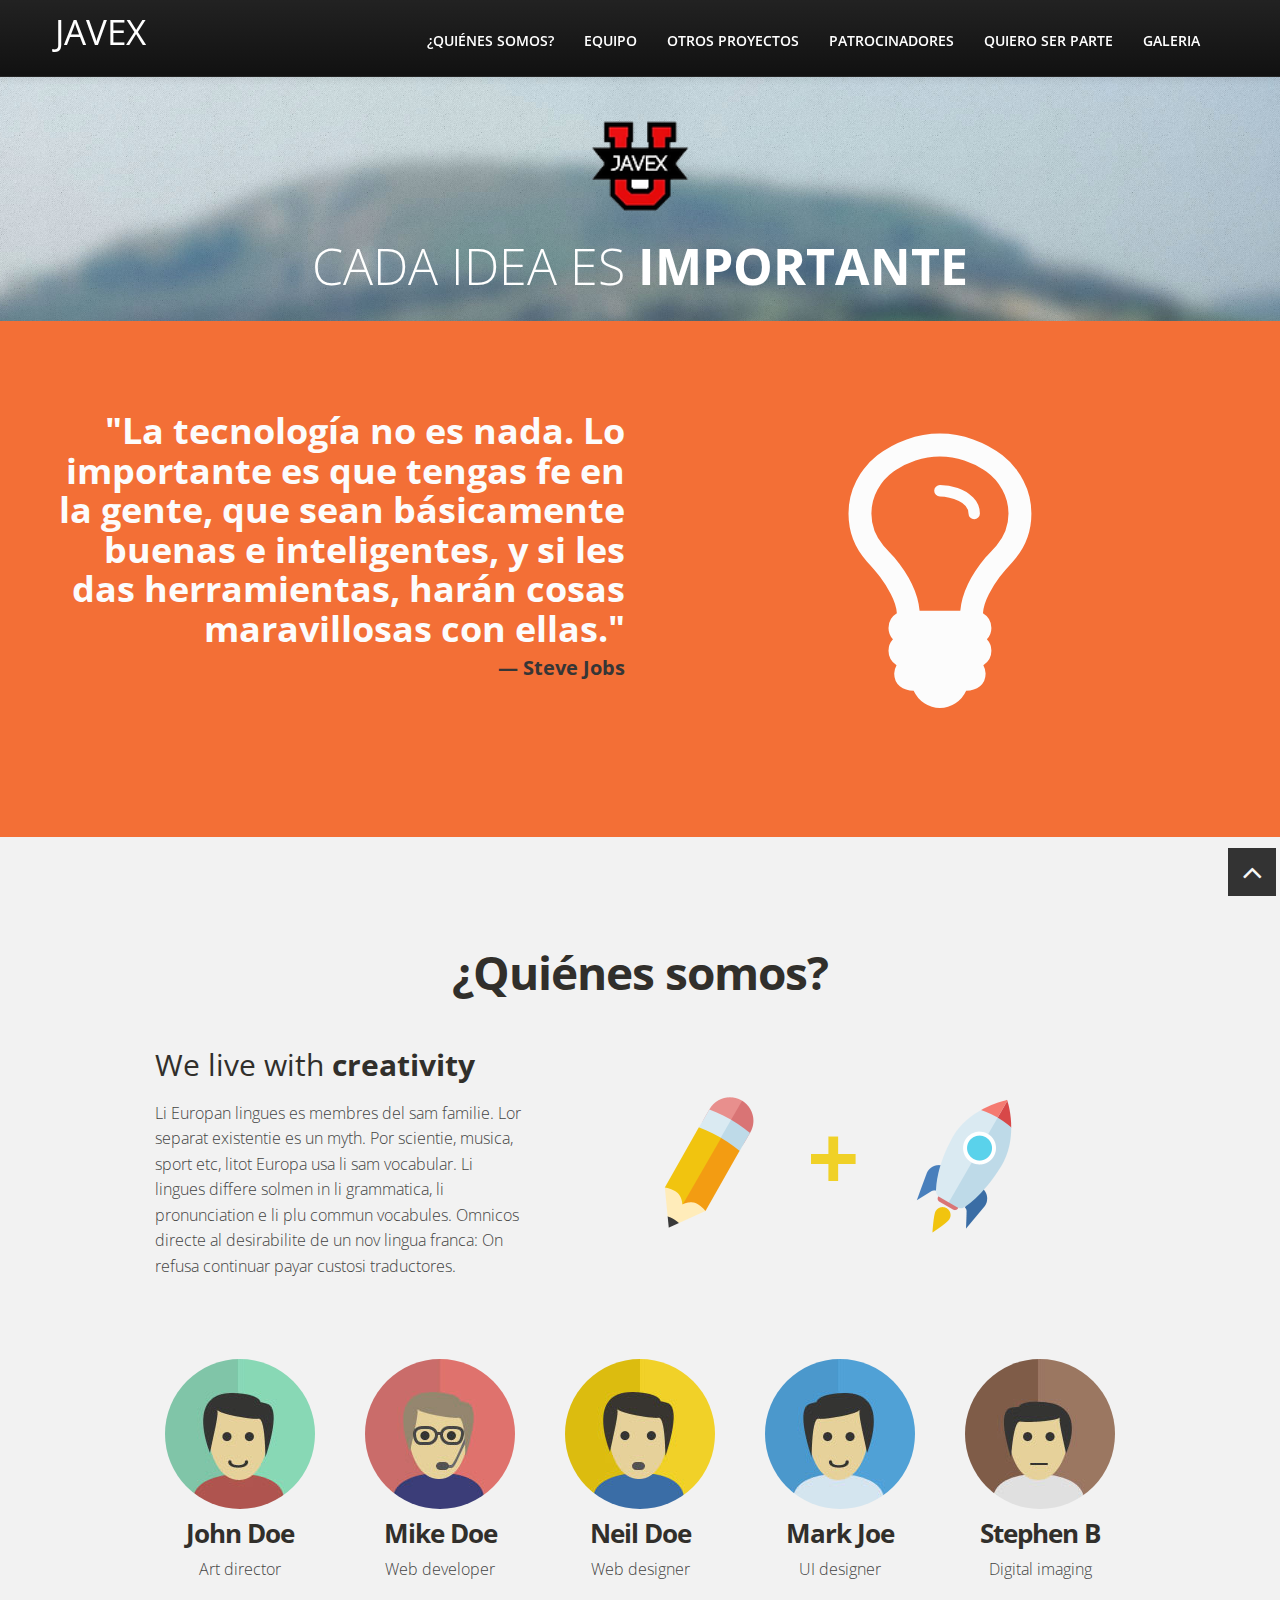
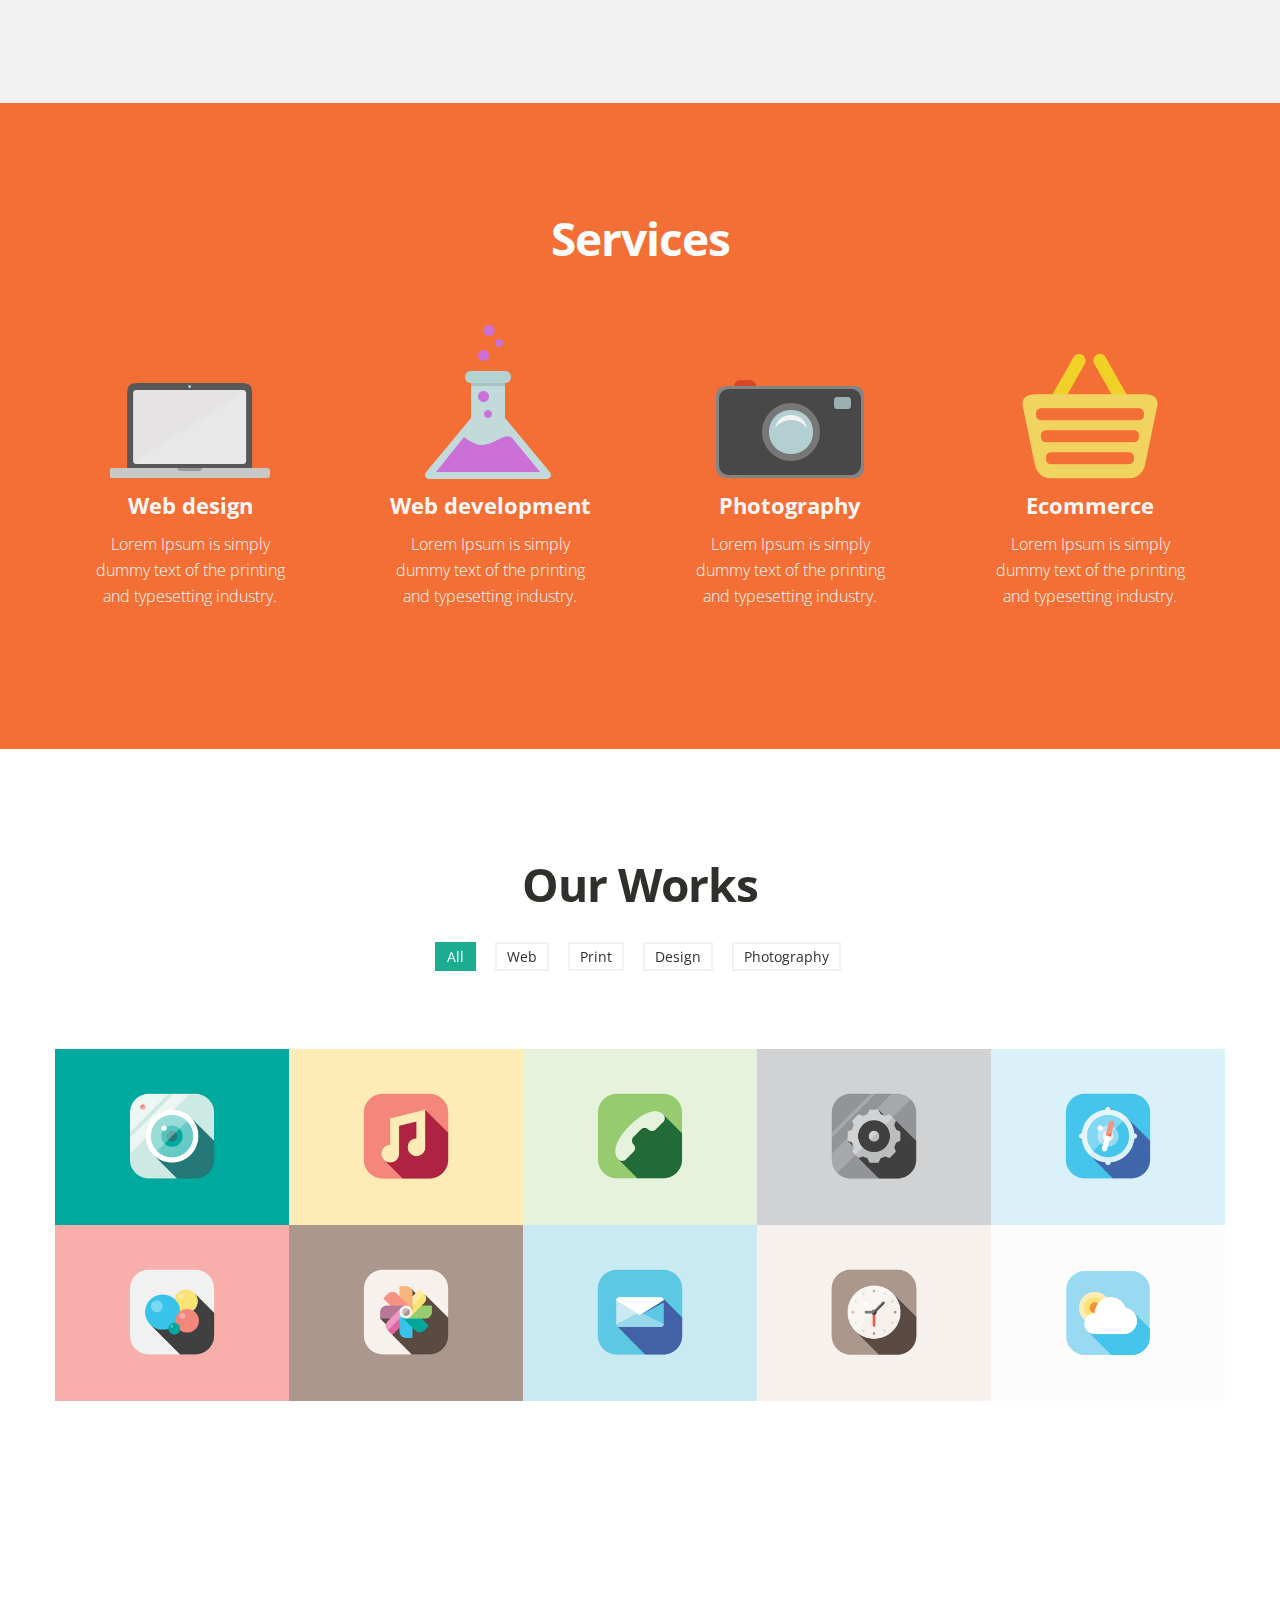
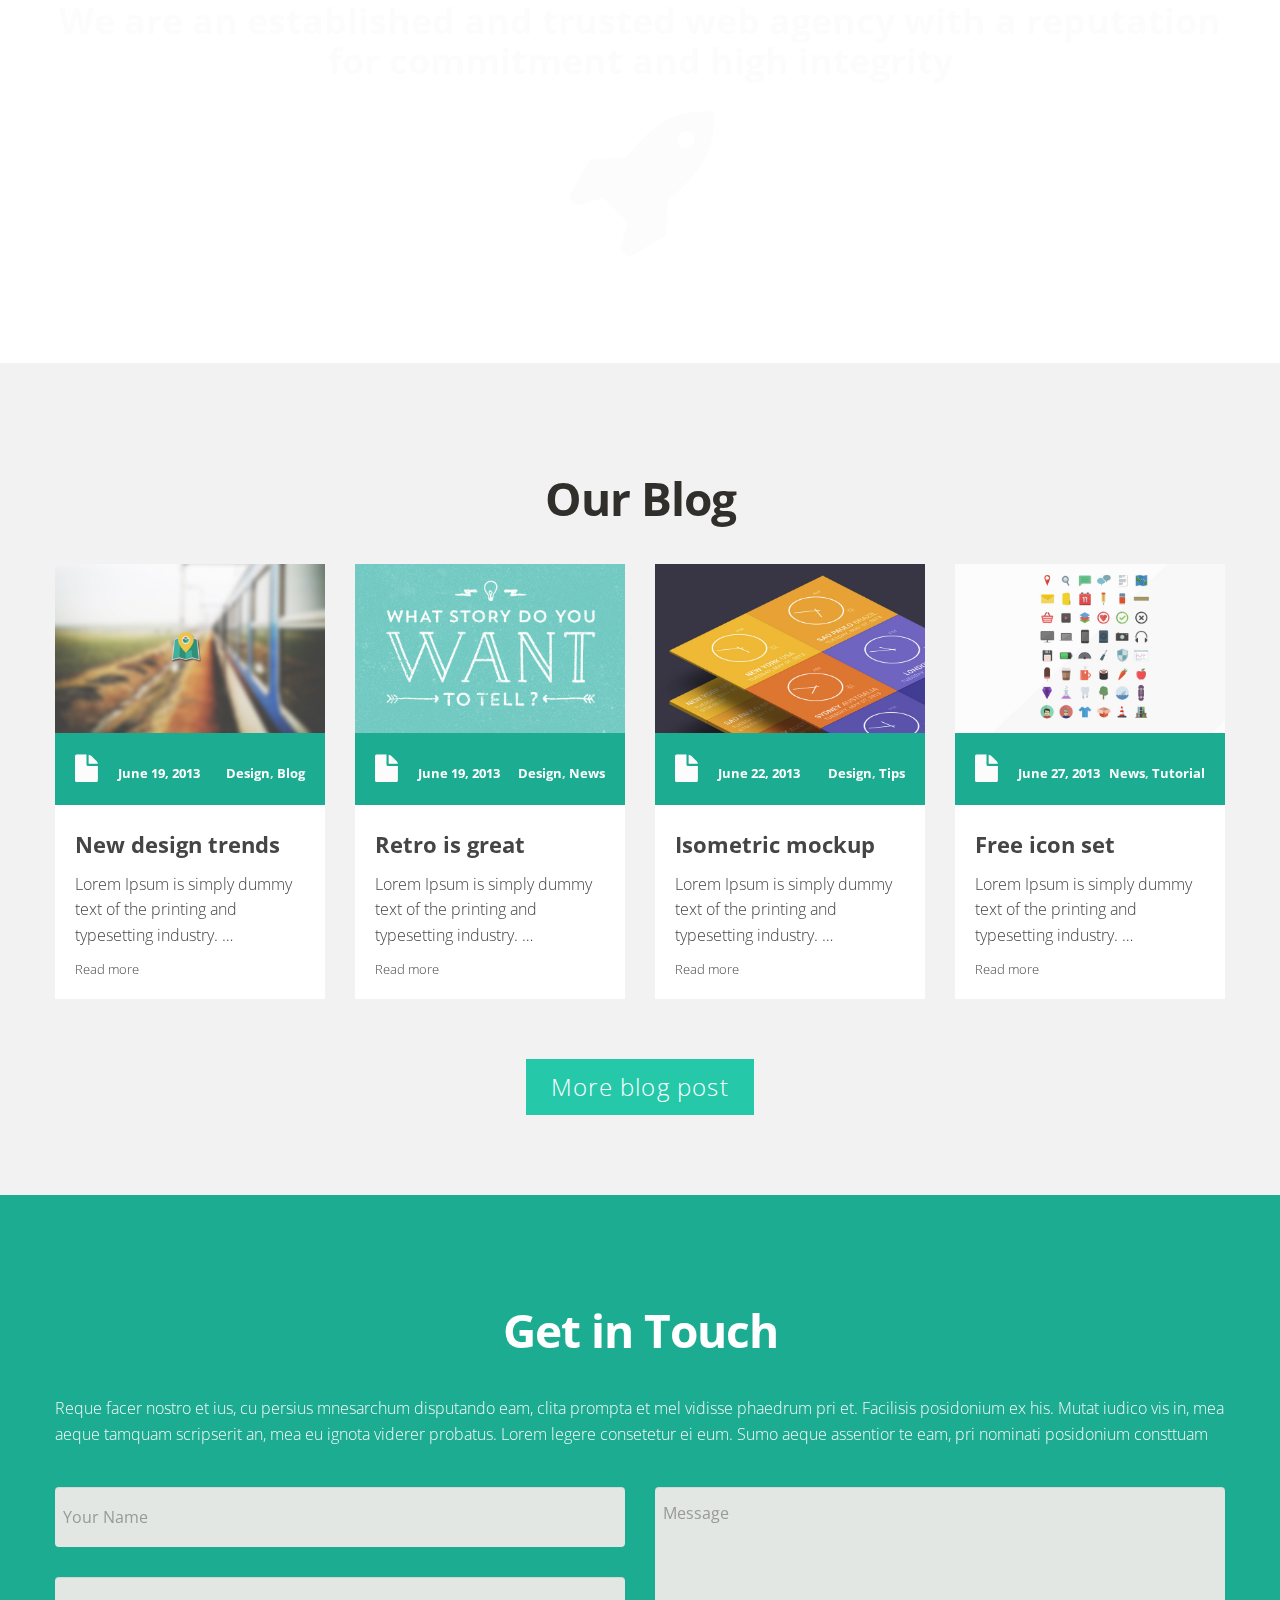
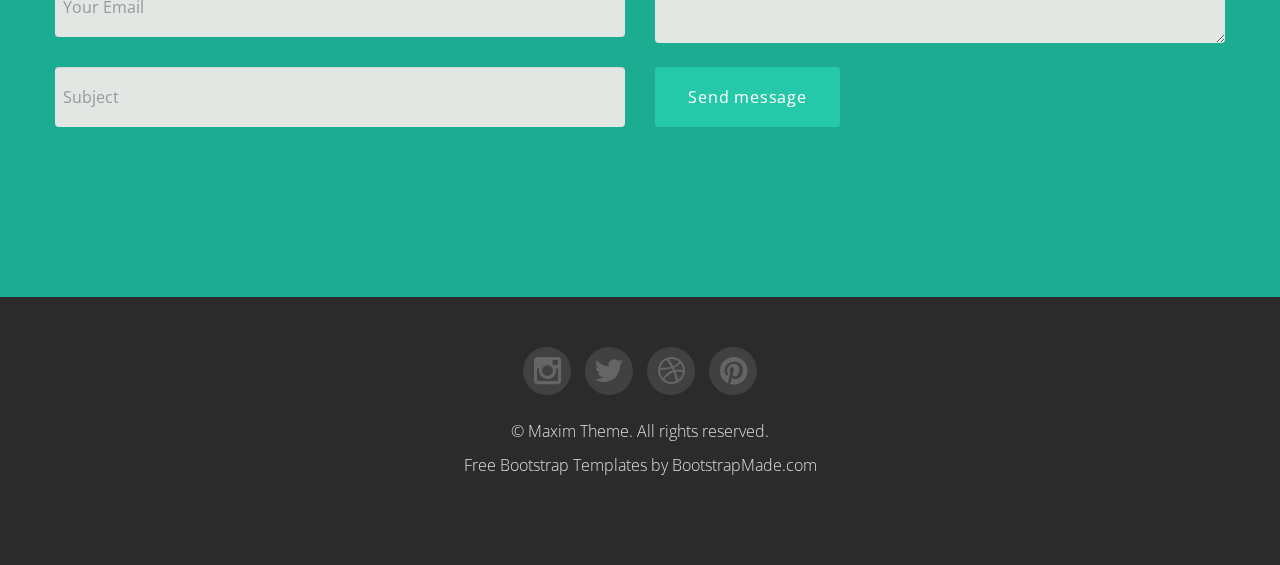
==== WebPage/index.html @ 9713457d "Change name of folder" ====
<!DOCTYPE HTML>
<html lang="en">

<head>
	<meta charset="utf-8">
	<title>Javex: Semillero de robótica</title>
	<meta name="viewport" content="width=device-width, initial-scale=1.0">
	<meta name="description" content="">
	<meta name="author" content="">
	<link href="css/bootstrap-responsive.css" rel="stylesheet">
	<link href="css/style.css" rel="stylesheet">
	<link href="color/default.css" rel="stylesheet">
	<link rel="shortcut icon" href="img/LogoJavex.png">
</head>

<body>
	<!-- navbar -->
	<div class="navbar-wrapper">
		<div class="navbar navbar-inverse navbar-fixed-top">
			<div class="navbar-inner">
				<div class="container">
					<!-- Responsive navbar -->
					<a class="btn btn-navbar" data-toggle="collapse" data-target=".nav-collapse"><span class="icon-bar"></span><span class="icon-bar"></span><span class="icon-bar"></span>
				</a>
					<h1 class="brand"><a href="index.html">Javex</a></h1>
					<!-- navigation -->
					<nav class="pull-right nav-collapse collapse">
						<ul id="menu-main" class="nav">
							<li><a title="team" href="#about">¿Quiénes somos?</a></li>
							<li><a title="services" href="#services">Equipo</a></li>
							<li><a title="works" href="#works">Otros proyectos</a></li>
							<li><a title="blog" href="#blog">Patrocinadores</a></li>
							<li><a title="contact" href="#contact">Quiero ser parte</a></li>
							<li><a href="page.html">Galeria</a></li>
						</ul>
					</nav>
				</div>
			</div>
		</div>
	</div>
	<!-- Header area -->
	<div id="header-wrapper" class="header-slider">
		<header class="clearfix">
			<div class="logo">
				<img src="img/LogoJavex.png" alt="" width="100px" height="150px"/>
			</div>
			<div class="container">
				<div class="row">
					<div class="span12">
						<div id="main-flexslider" class="flexslider">
							<ul class="slides">
								<li>
									<p class="home-slide-content">
										Cada idea es <strong>importante</strong>
									</p>
								</li>
							</ul>
						</div>
						<!-- end slider -->
					</div>
				</div>
			</div>
		</header>
	</div>
	<!-- spacer section -->
	<section class="spacer orange">
		<div class="container">
			<div class="row">
				<div class="span6 alignright flyLeft">
					<blockquote class="large">
						"La tecnología no es nada. Lo importante es que tengas fe en la gente, que sean básicamente buenas e inteligentes, y si les das herramientas, harán cosas maravillosas con ellas."
						<cite>Steve Jobs </cite>
					</blockquote>
				</div>
				<div class="span6 aligncenter flyRight">
					<i class="icon-lightbulb icon-20x"></i>
				</div>
			</div>
		</div>
	</section>
	<!-- end spacer section -->
	<!-- section: team -->
	<section id="about" class="section">
		<div class="container">
			<h4>¿Quiénes somos?</h4>
			<div class="row">
				<div class="span4 offset1">
					<div>
						<h2>We live with <strong>creativity</strong></h2>
						<p>
							Li Europan lingues es membres del sam familie. Lor separat existentie es un myth. Por scientie, musica, sport etc, litot Europa usa li sam vocabular. Li lingues differe solmen in li grammatica, li pronunciation e li plu commun vocabules. Omnicos directe
							al desirabilite de un nov lingua franca: On refusa continuar payar custosi traductores.
						</p>
					</div>
				</div>
				<div class="span6">
					<div class="aligncenter">
						<img src="img/icons/creativity.png" alt="" />
					</div>
				</div>
			</div>
			<div class="row">
				<div class="span2 offset1 flyIn">
					<div class="people">
						<img class="team-thumb img-circle" src="img/team/img-1.jpg" alt="" />
						<h3>John Doe</h3>
						<p>
							Art director
						</p>
					</div>
				</div>
				<div class="span2 flyIn">
					<div class="people">
						<img class="team-thumb img-circle" src="img/team/img-2.jpg" alt="" />
						<h3>Mike Doe</h3>
						<p>
							Web developer
						</p>
					</div>
				</div>
				<div class="span2 flyIn">
					<div class="people">
						<img class="team-thumb img-circle" src="img/team/img-3.jpg" alt="" />
						<h3>Neil Doe</h3>
						<p>
							Web designer
						</p>
					</div>
				</div>
				<div class="span2 flyIn">
					<div class="people">
						<img class="team-thumb img-circle" src="img/team/img-4.jpg" alt="" />
						<h3>Mark Joe</h3>
						<p>
							UI designer
						</p>
					</div>
				</div>
				<div class="span2 flyIn">
					<div class="people">
						<img class="team-thumb img-circle" src="img/team/img-5.jpg" alt="" />
						<h3>Stephen B</h3>
						<p>
							Digital imaging
						</p>
					</div>
				</div>
			</div>
		</div>
		<!-- /.container -->
	</section>
	<!-- end section: team -->
	<!-- section: services -->
	<section id="services" class="section orange">
		<div class="container">
			<h4>Services</h4>
			<!-- Four columns -->
			<div class="row">
				<div class="span3 animated-fast flyIn">
					<div class="service-box">
						<img src="img/icons/laptop.png" alt="" />
						<h2>Web design</h2>
						<p>
							Lorem Ipsum is simply dummy text of the printing and typesetting industry.
						</p>
					</div>
				</div>
				<div class="span3 animated flyIn">
					<div class="service-box">
						<img src="img/icons/lab.png" alt="" />
						<h2>Web development</h2>
						<p>
							Lorem Ipsum is simply dummy text of the printing and typesetting industry.
						</p>
					</div>
				</div>
				<div class="span3 animated-fast flyIn">
					<div class="service-box">
						<img src="img/icons/camera.png" alt="" />
						<h2>Photography</h2>
						<p>
							Lorem Ipsum is simply dummy text of the printing and typesetting industry.
						</p>
					</div>
				</div>
				<div class="span3 animated-slow flyIn">
					<div class="service-box">
						<img src="img/icons/basket.png" alt="" />
						<h2>Ecommerce</h2>
						<p>
							Lorem Ipsum is simply dummy text of the printing and typesetting industry.
						</p>
					</div>
				</div>
			</div>
		</div>
	</section>
	<!-- end section: services -->
	<!-- section: works -->
	<section id="works" class="section">
		<div class="container clearfix">
			<h4>Our Works</h4>
			<!-- portfolio filter -->
			<div class="row">
				<div id="filters" class="span12">
					<ul class="clearfix">
						<li>
							<a href="#" data-filter="*" class="active">
								<h5>All</h5>
							</a>
						</li>
						<li>
							<a href="#" data-filter=".web">
								<h5>Web</h5>
							</a>
						</li>
						<li>
							<a href="#" data-filter=".print">
								<h5>Print</h5>
							</a>
						</li>
						<li>
							<a href="#" data-filter=".design">
								<h5>Design</h5>
							</a>
						</li>
						<li>
							<a href="#" data-filter=".photography">
								<h5>Photography</h5>
							</a>
						</li>
					</ul>
				</div>
				<!-- END PORTFOLIO FILTERING -->
			</div>
			<div class="row">
				<div class="span12">
					<div id="portfolio-wrap">
						<!-- portfolio item -->
						<div class="portfolio-item grid print photography">
							<div class="portfolio">
								<a href="img/works/big.jpg" data-pretty="prettyPhoto[gallery1]" class="portfolio-image">
						<img src="img/works/1.png" alt="" />
						<div class="portfolio-overlay">
							<div class="thumb-info">
								<h5>Portfolio name</h5>
								<i class="icon-plus icon-2x"></i>
							</div>
						</div>
						</a>
							</div>
						</div>
						<!-- end portfolio item -->
						<!-- portfolio item -->
						<div class="portfolio-item grid print design web">
							<div class="portfolio">
								<a href="img/works/big.jpg" data-pretty="prettyPhoto[gallery1]" class="portfolio-image">
						<img src="img/works/2.png" alt="" />
						<div class="portfolio-overlay">
							<div class="thumb-info">
								<h5>Portfolio name</h5>
								<i class="icon-plus icon-2x"></i>
							</div>
						</div>
						</a>
							</div>
						</div>
						<!-- end portfolio item -->
						<!-- portfolio item -->
						<div class="portfolio-item grid print design">
							<div class="portfolio">
								<a href="img/works/big.jpg" data-pretty="prettyPhoto[gallery1]" class="portfolio-image">
						<img src="img/works/3.png" alt="" />
						<div class="portfolio-overlay">
							<div class="thumb-info">
								<h5>Portfolio name</h5>
								<i class="icon-plus icon-2x"></i>
							</div>
						</div>
						</a>
							</div>
						</div>
						<!-- end portfolio item -->
						<!-- portfolio item -->
						<div class="portfolio-item grid photography web">
							<div class="portfolio">
								<a href="img/works/big.jpg" data-pretty="prettyPhoto[gallery1]" class="portfolio-image">
						<img src="img/works/4.png" alt="" />
						<div class="portfolio-overlay">
							<div class="thumb-info">
								<h5>Portfolio name</h5>
								<i class="icon-plus icon-2x"></i>
							</div>
						</div>
						</a>
							</div>
						</div>
						<!-- end portfolio item -->
						<!-- portfolio item -->
						<div class="portfolio-item grid photography web">
							<div class="portfolio">
								<a href="img/works/big.jpg" data-pretty="prettyPhoto[gallery1]" class="portfolio-image">
						<img src="img/works/5.png" alt="" />
						<div class="portfolio-overlay">
							<div class="thumb-info">
								<h5>Portfolio name</h5>
								<i class="icon-plus icon-2x"></i>
							</div>
						</div>
						</a>
							</div>
						</div>
						<!-- end portfolio item -->
						<!-- portfolio item -->
						<div class="portfolio-item grid photography web">
							<div class="portfolio">
								<a href="img/works/big.jpg" data-pretty="prettyPhoto[gallery1]" class="portfolio-image">
						<img src="img/works/6.png" alt="" />
						<div class="portfolio-overlay">
							<div class="thumb-info">
								<h5>Portfolio name</h5>
								<i class="icon-plus icon-2x"></i>
							</div>
						</div>
						</a>
							</div>
						</div>
						<!-- end portfolio item -->
						<!-- portfolio item -->
						<div class="portfolio-item grid photography web">
							<div class="portfolio">
								<a href="img/works/big.jpg" data-pretty="prettyPhoto[gallery1]" class="portfolio-image">
						<img src="img/works/7.png" alt="" />
						<div class="portfolio-overlay">
							<div class="thumb-info">
								<h5>Portfolio name</h5>
								<i class="icon-plus icon-2x"></i>
							</div>
						</div>
						</a>
							</div>
						</div>
						<!-- end portfolio item -->
						<!-- portfolio item -->
						<div class="portfolio-item grid photography">
							<div class="portfolio">
								<a href="img/works/big.jpg" data-pretty="prettyPhoto[gallery1]" class="portfolio-image">
						<img src="img/works/8.png" alt="" />
						<div class="portfolio-overlay">
							<div class="thumb-info">
								<h5>Portfolio name</h5>
								<i class="icon-plus icon-2x"></i>
							</div>
						</div>
						</a>
							</div>
						</div>
						<!-- end portfolio item -->
						<!-- portfolio item -->
						<div class="portfolio-item grid photography web">
							<div class="portfolio">
								<a href="img/works/big.jpg" data-pretty="prettyPhoto[gallery1]" class="portfolio-image">
						<img src="img/works/9.png" alt="" />
						<div class="portfolio-overlay">
							<div class="thumb-info">
								<h5>Portfolio name</h5>
								<i class="icon-plus icon-2x"></i>
							</div>
						</div>
						</a>
							</div>
						</div>
						<!-- end portfolio item -->
						<!-- portfolio item -->
						<div class="portfolio-item grid design web">
							<div class="portfolio">
								<a href="img/works/big.jpg" data-pretty="prettyPhoto[gallery1]" class="portfolio-image">
						<img src="img/works/10.png" alt="" />
						<div class="portfolio-overlay">
							<div class="thumb-info">
								<h5>Portfolio name</h5>
								<i class="icon-plus icon-2x"></i>
							</div>
						</div>
						</a>
							</div>
						</div>
						<!-- end portfolio item -->
					</div>
				</div>
			</div>
		</div>
	</section>
	<!-- spacer section -->
	<section class="spacer bg3">
		<div class="container">
			<div class="row">
				<div class="span12 aligncenter flyLeft">
					<blockquote class="large">
						We are an established and trusted web agency with a reputation for commitment and high integrity
					</blockquote>
				</div>
				<div class="span12 aligncenter flyRight">
					<i class="icon-rocket icon-10x"></i>
				</div>
			</div>
		</div>
	</section>
	<!-- end spacer section -->
	<!-- section: blog -->
	<section id="blog" class="section">
		<div class="container">
			<h4>Our Blog</h4>
			<!-- Three columns -->
			<div class="row">
				<div class="span3">
					<div class="home-post">
						<div class="post-image">
							<img class="max-img" src="img/blog/img1.jpg" alt="" />
						</div>
						<div class="post-meta">
							<i class="icon-file icon-2x"></i>
							<span class="date">June 19, 2013</span>
							<span class="tags"><a href="#">Design</a>, <a href="#">Blog</a></span>
						</div>
						<div class="entry-content">
							<h5><strong><a href="#">New design trends</a></strong></h5>
							<p>
								Lorem Ipsum is simply dummy text of the printing and typesetting industry. &hellip;
							</p>
							<a href="#" class="more">Read more</a>
						</div>
					</div>
				</div>
				<div class="span3">
					<div class="home-post">
						<div class="post-image">
							<img class="max-img" src="img/blog/img2.jpg" alt="" />
						</div>
						<div class="post-meta">
							<i class="icon-file icon-2x"></i>
							<span class="date">June 19, 2013</span>
							<span class="tags"><a href="#">Design</a>, <a href="#">News</a></span>
						</div>
						<div class="entry-content">
							<h5><strong><a href="#">Retro is great</a></strong></h5>
							<p>
								Lorem Ipsum is simply dummy text of the printing and typesetting industry. &hellip;
							</p>
							<a href="#" class="more">Read more</a>
						</div>
					</div>
				</div>
				<div class="span3">
					<div class="home-post">
						<div class="post-image">
							<img class="max-img" src="img/blog/img3.jpg" alt="" />
						</div>
						<div class="post-meta">
							<i class="icon-file icon-2x"></i>
							<span class="date">June 22, 2013</span>
							<span class="tags"><a href="#">Design</a>, <a href="#">Tips</a></span>
						</div>
						<div class="entry-content">
							<h5><strong><a href="#">Isometric mockup</a></strong></h5>
							<p>
								Lorem Ipsum is simply dummy text of the printing and typesetting industry. &hellip;
							</p>
							<a href="#" class="more">Read more</a>
						</div>
					</div>
				</div>
				<div class="span3">
					<div class="home-post">
						<div class="post-image">
							<img class="max-img" src="img/blog/img4.jpg" alt="" />
						</div>
						<div class="post-meta">
							<i class="icon-file icon-2x"></i>
							<span class="date">June 27, 2013</span>
							<span class="tags"><a href="#">News</a>, <a href="#">Tutorial</a></span>
						</div>
						<div class="entry-content">
							<h5><strong><a href="#">Free icon set</a></strong></h5>
							<p>
								Lorem Ipsum is simply dummy text of the printing and typesetting industry. &hellip;
							</p>
							<a href="#" class="more">Read more</a>
						</div>
					</div>
				</div>
			</div>
			<div class="blankdivider30"></div>
			<div class="aligncenter">
				<a href="#" class="btn btn-large btn-theme">More blog post</a>
			</div>
		</div>
	</section>

	<!-- end spacer section -->
	<!-- section: contact -->
	<section id="contact" class="section green">
		<div class="container">
			<h4>Get in Touch</h4>
			<p>
				Reque facer nostro et ius, cu persius mnesarchum disputando eam, clita prompta et mel vidisse phaedrum pri et. Facilisis posidonium ex his. Mutat iudico vis in, mea aeque tamquam scripserit an, mea eu ignota viderer probatus. Lorem legere consetetur ei
				eum. Sumo aeque assentior te eam, pri nominati posidonium consttuam
			</p>
			<div class="blankdivider30">
			</div>
			<div class="row">
				<div class="span12">
					<div class="cform" id="contact-form">
						<div id="sendmessage">Your message has been sent. Thank you!</div>
						<div id="errormessage"></div>
						<form action="" method="post" role="form" class="contactForm">
							<div class="row">
								<div class="span6">
									<div class="field your-name form-group">
										<input type="text" name="name" class="form-control" id="name" placeholder="Your Name" data-rule="minlen:4" data-msg="Please enter at least 4 chars" />
										<div class="validation"></div>
									</div>
									<div class="field your-email form-group">
										<input type="text" class="form-control" name="email" id="email" placeholder="Your Email" data-rule="email" data-msg="Please enter a valid email" />
										<div class="validation"></div>
									</div>
									<div class="field subject form-group">
										<input type="text" class="form-control" name="subject" id="subject" placeholder="Subject" data-rule="minlen:4" data-msg="Please enter at least 8 chars of subject" />
										<div class="validation"></div>
									</div>
								</div>
								<div class="span6">
									<div class="field message form-group">
										<textarea class="form-control" name="message" rows="5" data-rule="required" data-msg="Please write something for us" placeholder="Message"></textarea>
										<div class="validation"></div>
									</div>
									<input type="submit" value="Send message" class="btn btn-theme pull-left">
								</div>
							</div>
						</form>
					</div>
				</div>
				<!-- ./span12 -->
			</div>
		</div>
	</section>
	<footer>
		<div class="container">
			<div class="row">
				<div class="span6 offset3">
					<ul class="social-networks">
						<li><a href="#"><i class="icon-circled icon-bgdark icon-instagram icon-2x"></i></a></li>
						<li><a href="#"><i class="icon-circled icon-bgdark icon-twitter icon-2x"></i></a></li>
						<li><a href="#"><i class="icon-circled icon-bgdark icon-dribbble icon-2x"></i></a></li>
						<li><a href="#"><i class="icon-circled icon-bgdark icon-pinterest icon-2x"></i></a></li>
					</ul>
					<p class="copyright">
						&copy; Maxim Theme. All rights reserved.
						<div class="credits">
							<!--
                All the links in the footer should remain intact.
                You can delete the links only if you purchased the pro version.
                Licensing information: https://bootstrapmade.com/license/
                Purchase the pro version with working PHP/AJAX contact form: https://bootstrapmade.com/buy/?theme=Maxim
              -->
							<a href="https://bootstrapmade.com/">Free Bootstrap Templates</a> by BootstrapMade.com
						</div>
					</p>
				</div>
			</div>
		</div>
		<!-- ./container -->
	</footer>
	<a href="#" class="scrollup"><i class="icon-angle-up icon-square icon-bgdark icon-2x"></i></a>
	<script src="js/jquery.js"></script>
	<script src="js/jquery.scrollTo.js"></script>
	<script src="js/jquery.nav.js"></script>
	<script src="js/jquery.localScroll.js"></script>
	<script src="js/bootstrap.js"></script>
	<script src="js/jquery.prettyPhoto.js"></script>
	<script src="js/isotope.js"></script>
	<script src="js/jquery.flexslider.js"></script>
	<script src="js/inview.js"></script>
	<script src="js/animate.js"></script>
	<script src="js/custom.js"></script>
	<script src="contactform/contactform.js"></script>

</body>

</html>
---- WebPage/css/style.css ----
/*
    Theme Name: Maxim
    Theme URL: https://bootstrapmade.com/maxim-free-onepage-bootstrap-theme/
    Author: BootstrapMade.com
    Author URL: https://bootstrapmade.com
*/

/*
===========================
CONTENTS:

01 General
02 Typography
03 Non-semantic
04 Navbar
05 Page sections
06 Footer
07 Icons
08 Buttons
09 Media queries
===========================
*/
/* Import css */
/* Google font */
@import url('https://fonts.googleapis.com/css?family=Open+Sans:300,400,600,700');
/* bootstrap */
@import url('bootstrap.css');
/* bootstrap responsive */
@import url('bootstrap-responsive.css');
/* prettyPhoto */
@import url('prettyPhoto.css');
/* flexslider */
@import url('flexslider.css');

/* font awesome */
@import url('font-awesome.css');
/* overwrite */
@import url('overwrite.css');
/* animation */
@import url('animate.css');



/* =========================================================
01. General
============================================================ */

div, article, section, header, footer, nav, li {
	position:relative;
}
.group:after {
	display:block;
	height:0;
	clear:both;
	content:".";
	visibility:hidden; /* For clearing */
}
body {
	background:#fff;
	color: #444;
	font-size: 16px;
	font-weight:300;
	font-family:'Open Sans', Arial, sans-serif;
}

body {
    padding-top: 60px; /* 60px to make the container go all the way to the bottom of the topbar */
}

::-moz-selection {
	color:#333;
}
::selection {
	color:#333;
}

/* scroll to top */
.scrollup{
    position:fixed;
	width:32px;
	height:32px;
    bottom:20px;
    right:20px;
}

a.scrollup {
	outline:0;
	text-decoration:none;
}

a.scrollup:hover,a.scrollup:active,a.scrollup:focus {
	opacity:1;
	text-decoration:none;
	-webkit-transition: all 400ms ease-out 0s;
	   -moz-transition: all 400ms ease-out 0s;
		 -o-transition: all 400ms ease-out 0s;
		    transition: all 400ms ease-out 0s;
}
a.scrollup i:hover {
	text-decoration:none;
}

.blankdivider10 {
	height: 10px;
	display: block;
}

.blankdivider20 {
	height: 20px;
	display: block;
}
.blankdivider30 {
	height: 30px;
	display: block;
}

.row {
	margin-bottom:30px;
}

.row .row{
	margin-bottom:30px;
}

.row.nomargin {
	margin-bottom:0;
}


/*---------- forms ----------*/

input[type=text], input[type=submit], textarea {
	width: 100%;
	padding: 0.5em;
	font-size: 1em;
	margin-bottom: 1.5em;
	box-sizing: border-box;
	-moz-box-sizing: border-box;
	-webkit-box-sizing: border-box;
}
input, button, select, textarea {
	font-family:'Open Sans', Arial, sans-serif;
}
/* =========================================================
02. Typography
============================================================ */

p {
	line-height: 1.6em;
	margin: 0 0 10px 0;
}

blockquote {
	font-size:18px;
	border:none;
	padding:0;
}

blockquote.large {
	font-size:36px;
	font-weight:700;
	line-height:1.1em;
}
/* = > Comillas de la citacion
blockquote.large:before {
	font-size:64px;
	font-family: FontAwesome;
	content: "\f10d";
	margin-right:20px;
}
blockquote.large:after {
	font-size:64px;
	font-family: FontAwesome;
	content: "\f10e";
	margin-right:20px;
}
*/
blockquote cite 						{ display:block; font-size:12px;}
blockquote cite:before 					{ content:"\2014 \0020"; }
blockquote cite a,
blockquote cite a:visited,
blockquote cite a:visited 				{ color:#555; }

ul, ol {
	font-size: 1em; /* 16px */
	line-height: 1.5; /* 24px */
	margin: 0 0 1.5em 0;
}
body, input, textarea {
}

a {
  color: #454545;
  text-decoration: none;
}

a:hover, a:active {
	text-decoration: underline;
}
h1, h2, h3, h4, h5, h6 {
	font-weight: 400;
	color: #312f2b;
	line-height:1.1em;
	font-family:'Open Sans', Arial, sans-serif;
}
h1 {
	font-size: 36px;
	margin-bottom:20px;
}
h2 {
	font-size: 30px;
	margin-bottom:20px;
}
h3 {
	font-size: 26px;
	margin-bottom:20px;
}
h4 {
	font-size: 22px;
	margin-bottom:20px;
}
h5 {
	font-size: 18px;
	margin-bottom:15px;
}
h6 {
	font-size: 16px;
	margin-bottom:10px;
}
strong {
	font-weight:700;
	font-family: 'Open Sans', sans-serif;
}
small {
	font-size: 0.75em; /* 12px */
	line-height: 2; /* 24px */
	margin-top: 2em;
	margin-bottom: 0em;
}
em {
	font-style: normal;
	font-family: 'Open Sans';
}
.muted {
	color: #A5A5A2;
}
.impressed {
	text-shadow:
 -1px -1px 0 rgba(0, 0, 0, 0.5), /* shadow */  1px 1px 0 rgba(255, 255, 255, 0.9); /* highlight */
}

h2.pagetitle {
	color:#fff;
	font-size:46px;
}

/* =========================================================
03. Misc
============================================================ */

.hide-text {
	text-indent: 100%;
	white-space: nowrap;
	overflow: hidden;
	font-size: 1em;
}
.alignright {
	text-align: right;
}
.alignleft {
	text-align: left;
}
.aligncenter {
	text-align: center;
}
.medium {
	font-weight: normal;
}

/* =========================================================
04. Navigation
============================================================ */

.navbar-fixed-top .container {
/* Uncomment to make nav expand full width */
 /*	width: auto; */
}
.navbar .brand {
	margin-left:0;
	padding: 0;
	margin-top: 1.05em;
}
.navbar .brand a {
	padding: 0;
	color: #fff;
	font-size: 1.75em;
	margin-left: 0;
	font-weight: 400;
	text-transform:uppercase;
}
.navbar .brand a:hover {
	text-decoration: none;
 transition: color .15s linear;
 -webkit-transition: color .15s linear;
 -moz-transition: color .15s linear;
}
.navbar .brand a:focus {
	outline: none;
}
.navbar-inner {
	min-height: 4.75em;
}
.navbar-inverse .navbar-inner {
	background-repeat: repeat;
	background-color: #0b333f;
}
.navbar-wrapper {
	overflow:hidden;
}
#menu-main {
	margin-top: 1.125em;
}
ul#menu-main > li > a {
	font-weight: 600;
	color: #fff;
	font-size:14px;
	text-transform:uppercase;
}
ul#menu-main > li > a:hover {
	padding: 9px 15px;
	border-radius: 3px;
	-webkit-border-radius: 3px;
	-moz-border-radius: 3px;
}
ul#menu-main > li > a:focus {
	outline:0;
}

.navbar-inverse .brand, .navbar-inverse .nav > li > a {
	text-shadow: none;
}


/* =========================================================
05. Page sections
============================================================ */

/* === section header === */

#header-wrapper {
	width: 100%;
	min-height: 200px;
	margin-top: -100px;
	padding-top:160px;
	text-align:center;
}


#header-wrapper h1 {
	color: #FFFFFF;
	font-size: 4em;
	font-weight: 400;
	margin: 1em 0;
}
#header-wrapper h2 {
	color: #fff;
	font-family: 'Open Sans', sans serif;
	font-size: 2em;
	font-weight: normal;
	margin: 0.5em 0;
	text-shadow: 1px 1px 1px #333333;
}

header .logo {
	text-align:center;
	margin-bottom:30px;
}

/* --- Header slider --- */
#header-wrapper.header-slider {
	background: #444 url(../img/bg/bg-1.jpg) no-repeat center center fixed;
	-webkit-background-size: cover;
	-moz-background-size: cover;
	-o-background-size: cover;
	background-size: cover;
}

#main-flexslider ul.slides li p {
	font-size: 50px;
	text-transform: uppercase;
	position: relative;
	margin-bottom: 0px;
	text-align: center;
	line-height: 1;
	color:#fff;
}
#main-flexslider.flexslider {
		margin:0;
		background:none;
		border:none;
	-webkit-border-radius: 0;
	-moz-border-radius: 0;
	-o-border-radius: 0;
	border-radius: 0;
	box-shadow: none;
	-webkit-box-shadow: none;
	-moz-box-shadow: none;
	-o-box-shadow: none;
}



/* --- Header subscribe form --- */

#header-wrapper input[type=text] {
	background: rgba(227, 231, 228, 1);
	font-family: 'Open Sans', sans serif;
	font-size: 1.3125em;
	border: 0;
	text-align: center;
	vertical-align: middle;
	margin-bottom:0 !important;
}
#header-wrapper input[type=text]:focus {
	background: #43413e;
	color: #eff1ef;
	transition: background 0.25 ease-in;
	-moz-transition: background 0.25 ease-in;
	-webkit-transition: background 0.25 ease-in;
}
#header-wrapper input[type=text] {
	height: 2.9em;
	width:50%;
}
#header-wrapper input[type=submit] {
	color: #fff;
	width: 185px;
	height: 2.9em;
	font-size: 1.3125em; /* 21px */
	padding:0.5em;
	letter-spacing: 0.05em;
	margin: 0;
	border: 0;
	text-transform: none;
	border-radius: 3px;
	-moz-border-radius: 3px;
	-webkit-border-radius: 3px;
}
#header-wrapper input[type=submit]:hover, #header-wrapper input[type=submit]:active {
	background: #43413e !important;
}


section.section {
	padding: 100px 0 80px;
}
section.section h4 {
	text-align: center;
	margin-bottom: 40px;
	font-size: 46px;
	font-weight: 700;
	letter-spacing: -1px;
}
section.inner {
	padding: 50px 0 50px;
}



.section.orange h4 ,.section.green h4{
	color: #fcfcfc;
}
.section.orange p,.section.green p {
	color: #f7f7f7;
}


/* === section spacer === */

section.spacer {
	padding:90px 0 70px;
	color:#fcfcfc;
}

.spacer.green,.section.green {
	background:#1bac91;
}

.spacer.green,.section.green h4 {
	color:#fff;
}

.spacer.yellow,.section.yellow  {
	background:#ffe873;
}
.spacer.orange,.section.orange {
	background:#f36f36;
}
.spacer.red,.section.red {
	background:#b11c14;
}
section.spacer.bg2 {
	background: url(../img/bg/bg-2.jpg) 50% 0 no-repeat fixed;
	width:100%;
	height:auto;
	margin:0;
}

section.spacer.bg3 {
	background: url(../img/bg/bg-3.jpg) 50% 0 no-repeat fixed;
	width:100%;
	height:auto;
	margin:0;
}

section.spacer blockquote.large:before {
	color:#eee;
	opacity:0.6;
}

section.spacer blockquote cite {
	color:#363636;
	font-size: 20px;
}



/* === section works === */

#works h4 {
	margin-bottom:20px;
}

#portfolio {
	padding-bottom: 0;
}
/* === portfolio filter === */

#filters {
	margin-bottom: 0px;
	text-align: center;
	display: block;
	float: none;
	z-index: 2;
	position: relative;
}
#filters ul {
	margin: 0 0 20px;
	list-style: none;
	padding: 0;
}
#filters ul li {
	display: inline-block;
}
#filters ul li a {
	display: block;
	float: left;
	padding: 2px 5px;
	color: inherit;
	margin-right: 5px;
	margin-bottom: 5px;
	font-weight: 600;
}
#filters ul li a:hover,#filters ul li a:focus {
	text-decoration:none;
	outline:0;
}
#filters ul li a h5 {
	font-size: 14px;
	padding: 5px 10px 5px;
	border: 2px solid #f2f2f2;
}

#filters ul li a:hover h5, #filters ul li a.active h5 {
	color:#fcfcfc;
}




/* === portfolio wrap - grid === */
#portfolio-wrap {
	position: relative;
	padding: 0;
	width: 100.1%;
	margin: 0 auto;
	display: block;
}
#portfolio-wrap .grid {
	margin: 0;
	overflow: hidden;
	line-height: 0;
	width: 20%;
	border:0;
	padding: 0;
}
.portfolio-item.current {
	z-index: 101;
}
.portfolio-item {
	padding: 0;
	position: relative;
	overflow: hidden;
}
.portfolio-item .portfolio-image {
	overflow: hidden;
	display: block;
	position: relative;
}
.portfolio-item .portfolio-image img {
	width: 100%;
	height: auto;
}
.portfolio .portfolio-overlay {
	width: 100%;
	height: 100%;
	top: 0;
	left: 0;
	position: absolute;
	display: block;
	z-index: 4;
	opacity: 0;
	-moz-opacity: 0;
	filter: alpha(opacity=0);
	-webkit-transition: all 0.3s ease-in-out;
	-moz-transition: all 0.3s ease-in-out;
	-o-transition: all 0.3s ease-in-out;
	-ms-transition: all 0.3s ease-in-out;
	transition: all 0.3s ease-in-out;
}
.portfolio > a, .portfolio > a:hover {
	color: #ffffff;
}
.portfolio-item .portfolio > a:hover > .portfolio-overlay {
	opacity: 1;
	-moz-opacity: 1;
	filter: alpha(opacity=100);
}
.portfolio > a img {
	-webkit-transition: all 0.3s ease-in-out;
	-moz-transition: all 0.3s ease-in-out;
	-o-transition: all 0.3s ease-in-out;
	-ms-transition: all 0.3s ease-in-out;
	transition: all 0.3s ease-in-out;
}
.portfolio > a:hover img {
	-webkit-transition: all 0.3s ease-in-out;
	-moz-transition: all 0.3s ease-in-out;
	-o-transition: all 0.3s ease-in-out;
	-ms-transition: all 0.3s ease-in-out;
	transition: all 0.3s ease-in-out;
}
.portfolio .thumb-info {
	position: absolute;
	width: 100%;
	height: 100%;
	opacity: 0;
	-moz-opacity: 0;
	filter: alpha(opacity=0);
	-webkit-transition: all 0.3s ease-in-out;
	-moz-transition: all 0.3s ease-in-out;
	-o-transition: all 0.3s ease-in-out;
	-ms-transition: all 0.3s ease-in-out;
	transition: all 0.3s ease-in-out;
}
.portfolio a:hover .portfolio-overlay .thumb-info {
	opacity: 1;
	-moz-opacity: 1;
	filter: alpha(opacity=100);
}
.portfolio-overlay .thumb-info i {
	top: 50%;
}
.portfolio-overlay .thumb-info h5 {
	top: 20%;
	font-size: 18px;
}
.portfolio-overlay .thumb-info p {
	top: 50%;
	font-size: 13px;
}
.portfolio-overlay .thumb-info h5 {
	color: #ffffff;
	width: 100%;
	position: absolute;
	text-align: center;
}
.portfolio-overlay .thumb-info p {
	color: #ffffff;
	width: 100%;
	position: absolute;
	text-align: center;
	font-weight: bold;
}
.portfolio-overlay .thumb-info i {
	color: #ffffff;
	width: 100%;
	position: absolute;
	text-align: center;
	display: block;
}
/* === Isotope CSS3 transitions === */

.isotope, .isotope .isotope-item {
	-webkit-transition-duration: 0.8s;
	-moz-transition-duration: 0.8s;
	-ms-transition-duration: 0.8s;
	-o-transition-duration: 0.8s;
	transition-duration: 0.8s;
}
.isotope {
	-webkit-transition-property: height, width;
	-moz-transition-property: height, width;
	-ms-transition-property: height, width;
	-o-transition-property: height, width;
	transition-property: height, width;
}
.isotope .isotope-item {
	-webkit-transition-property: -webkit-transform, opacity;
	-moz-transition-property: -moz-transform, opacity;
	-ms-transition-property: -ms-transform, opacity;
	-o-transition-property: -o-transform, opacity;
	transition-property: transform, opacity;
}
/**** disabling Isotope CSS3 transitions ****/

.isotope.no-transition, .isotope.no-transition .isotope-item, .isotope .isotope-item.no-transition {
	-webkit-transition-duration: 0s;
	-moz-transition-duration: 0s;
	-ms-transition-duration: 0s;
	-o-transition-duration: 0s;
	transition-duration: 0s;
}


/* === section services === */

section#services h2 {
	font-size: 22px;
	margin-bottom: 15px;
	margin-top: 10px;
	text-align:center;
}
section#services p {
	margin:10px;
}


section#services .service-box {
	text-align: center;
	padding: 20px;
	-webkit-transition: all 0.3s ease-in-out;
	-moz-transition: all 0.3s ease-in-out;
	-o-transition: all 0.3s ease-in-out;
	-ms-transition: all 0.3s ease-in-out;
	transition: all 0.3s ease-in-out;
}
section#services .span3:hover {
	background:#e3e3e3;
}

section#services .service-box h2 {
	color: #f7f7f7;
	font-weight: 700;
}

section#services.section.orange .service-box:hover {
	background:#f36518;
}


/* === section blog === */

section#blog {
	background: #f2f2f2;
}

.home-post {
	background:#fff;

}

.home-post:hover {
	box-shadow: 0 0 16px rgba(0, 0, 0, 0.3);
	-moz-box-shadow: 0 0 16px rgba(0, 0, 0, 0.3);
	-webkit-box-shadow: 0 0 16px rgba(0, 0, 0, 0.3);
	-webkit-transition: all 0.4s ease-in-out;
	-moz-transition: all 0.4s ease-in-out;
	-o-transition: all 0.4s ease-in-out;
	-ms-transition: all 0.4s ease-in-out;
	transition: all 0.4s ease-in-out;
}


.home-post .entry-content {
	padding:20px;
}
.home-post .entry-content h5 a {
	font-size:22px;
}
.home-post .entry-content h5 a:hover {
	color:#312f2b;
	text-decoration:none;
}
.home-post .entry-content a.more {
	font-size:13px;
}
.home-post .post-meta {
	padding:20px;
	overflow:hidden;
	color:#fcfcfc;
}
.home-post .post-meta i {
	float:left;
	margin-right:20px;
}
.home-post .post-meta span {
	margin-top:10px;
}
.home-post .post-meta span.date {
	font-weight:700;
	font-size:13px;
	float:left;
}
.home-post .post-meta span.tags {
	font-weight:700;
	font-size:13px;
	float:right;
	color:#ddd;
}
.home-post .post-meta span.tags a {
	color:#fcfcfc;
}



/* === section about === */

section#about {
	background:#f2f2f2;
}

.people {
	text-align:center;
}

.people h3 {
	margin-bottom:10px;
	font-weight:700;
	letter-spacing:-1px;
}

.team-thumb {
	margin-top: 26px;
	text-align:center;
}

/* (spacer) latest tweet */
#tweet{
	text-align:center;
	margin:20px 0 0;
	font-size:20px;
	color:#fff;
}

#tweet ul{
	float:left;
	width:100%;
	text-align:center;
	list-style:none;
	margin:0;
	padding:0;
}

#tweet ul li{
	display: inline-block;
	list-style:none;
	margin:0 0 20px;
	padding:0 0 0 34px;
	font-size:20px;
	line-height:1.5em;
}

#tweet ul li:before {
	font-family: 'FontAwesome';
	speak: none;
	font-style: normal;
	font-weight: normal;
	font-variant: normal;
	text-transform: none;
	line-height: 1;
	-webkit-font-smoothing: antialiased;
	content: "\f099";
	margin-right:20px;
}

/* === Contact section === */


/* Contact Form */

.validation {
    color: red;
    display:none;
    margin: 0 0 20px;
    font-weight:400;
    font-size:13px;
}

#sendmessage {
    color: green;
    border:1px solid green;
    display:none;
    text-align:center;
    padding:15px;
    font-weight:600;
    margin-bottom:15px;
    background: #fff;
}

#errormessage {
    color: red;
    display:none;
    border:1px solid red;
    text-align:center;
    padding:15px;
    font-weight:600;
    margin-bottom:15px;
    background: #fff;
}

#sendmessage.show, #errormessage.show, .show {
	display:block;
}

#contact-form {
	position: relative;
	z-index: 999;
}

#contact-form input[type=text], .contactForm textarea {
	background: rgba(227, 231, 228, 1);
	font-family: 'Open Sans', sans serif;
	border: 0;
	font-size:16px;
	text-align: left;
	vertical-align: middle;
}

.contactForm textarea {
	height: 156px;
}

#contact-form input[type=text]:focus, .contactForm textarea:focus {
	background: #fff;
	color: #555;
	box-shadow: none;
	-moz-box-shadow: none;
	-webkit-box-shadow: none;
	transition: background 0.25 ease-in;
	-moz-transition: background 0.25 ease-in;
	-webkit-transition: background 0.25 ease-in;
}
#contact-form input[type=text] {
	height: 60px;
	margin-bottom:30px;
}
#contact-form input[type=submit] {
	color: #fff;
	width: 185px;
	height: 60px;
	text-shadow: none;
	font-size: 16px;
	padding:0.5em;
	letter-spacing: 0.05em;
	margin: 0 0 20px 0;
	display: block;
	border: 0;
	text-transform: none;
	border-radius: 3px;
	-moz-border-radius: 3px;
	-webkit-border-radius: 3px;
	box-shadow: none;
	-moz-box-shadow: none;
	-webkit-box-shadow: none;
}
#contact-form input[type=submit]:hover, #contact-form input[type=submit]:active {
	background: #43413e !important;
}
#contact-form textarea {
	padding-top: 1em;
}
div.cform-response-output {
	max-width: 60%;
	text-align: center;
	margin-left: 40% !important;
	margin-top: 0.5em !important;
	padding: 0.5em !important;
	border-radius: 4px;
	-moz-border-radius: 4px;
	-webkit-border-radius: 4px;
}
.cform-not-valid-tip {
	color: #888;
	border: 1px dotted #ad3729 !important;
	width: 100% !important;
	left: 0 !important;
	padding: 0.5em !important;
	font-family: 'Open Sans', sans-serif;
	box-sizing: border-box;
	-moz-box-sizing: border-box;
	-webkit-box-sizing: border-box;
	border-radius: 4px;
	-moz-border-radius: 4px;
	-webkit-border-radius: 4px;
}



/* =========================================================
06. Footer
============================================================ */

footer {
	background: #2b2b2b;
	text-align: center;
	color: #ddd;
	padding:50px 0 50px;
}

footer a {
    color: #ddd;
}

footer a:hover {
    color: #fff;
}

footer ul.social-networks {
	list-style:none;
}

footer ul.social-networks li {
	display:inline;
}

footer ul.social-networks li i {
	display:inline-block;
}

footer ul.social-networks li a {
	color: #5e5e5e;
	margin: 0 5px;
}

footer ul.social-networks li a:hover {
	text-decoration:none;
	-webkit-transition: all 0.4s ease-in-out;
	-moz-transition: all 0.4s ease-in-out;
	-o-transition: all 0.4s ease-in-out;
	-ms-transition: all 0.4s ease-in-out;
	transition: all 0.4s ease-in-out;
}

footer ul.social-networks li i.icon-bgdark {
	background:#414141;
	color: #656565;
}


footer ul.social-networks li a i.icon-instagram:hover {
	background: #ba7b3d;
	color: #fff;
}

footer ul.social-networks li a i.icon-twitter:hover {
	background: #5ad2eb;
	color: #fff;
}
footer ul.social-networks li a i.icon-dribbble:hover {
	background: #f57b71;
	color: #fff;
}
footer ul.social-networks li a i.icon-pinterest:hover {
	background: #d84848;
	color: #fff;
}




/* =========================================================
07. Icons
============================================================ */

/* bg */
i.icon-bglight {
	color: #444;
	background: #f7f7f7;
}
i.icon-bglight.active {
	color: #fff;
}

i.icon-bglight.active:hover{
	color: #444;
	background: #f7f7f7;
}

i.icon-bgdark {
	color: #f7f7f7;
	background: #333;
}
i.icon-bgdark:hover {
	color: #fff;
}
i.icon-bgdark.active:hover {
	color: #f7f7f7;
	background: #333;
}

/* square */
i.icon-square {
	display: inline-block;
	text-align: center;
	width: 24px !important;
	height: 24px !important;
	line-height: 24px !important;
}
i.icon-square.icon-2x{
	width: 48px !important;
	height: 48px !important;
	line-height: 48px !important;
}
i.icon-square.icon-3x{
	width: 72px !important;
	height: 72px !important;
	line-height: 72px !important;
}
i.icon-square.icon-4x{
	width: 96px !important;
	height: 96px !important;
	line-height: 96px !important;
}
i.icon-square.icon-5x{
	width: 120px !important;
	height: 120px !important;
	line-height: 120px !important;
}

/* rounded */
i.icon-rounded {
	display: inline-block;
	border-radius: 6px !important;
	-moz-border-radius: 6px !important;
	-webkit-border-radius: 6px !important;
	-o-border-radius: 6px !important;
	-ms-border-radius: 6px !important;
	text-align: center;
	width: 24px !important;
	height: 24px !important;
	line-height: 24px !important;
}

.icon-rounded.icon-2x{
	width: 48px !important;
	height: 48px !important;
	line-height: 48px !important;
}
.icon-rounded.icon-3x{
	width: 72px !important;
	height: 72px !important;
	line-height: 72px !important;
	border-radius: 8px !important;
	-moz-border-radius: 8px !important;
	-webkit-border-radius: 8px !important;
	-o-border-radius: 8px !important;
	-ms-border-radius: 8px !important;
}
.icon-rounded.icon-4x{
	width: 96px !important;
	height: 96px !important;
	line-height: 96px !important;
	border-radius: 10px !important;
	-moz-border-radius: 10px !important;
	-webkit-border-radius: 10px !important;
	-o-border-radius: 10px !important;
	-ms-border-radius: 10px !important;
}
.icon-rounded.icon-5x{
	width: 120px !important;
	height: 120px !important;
	line-height: 120px !important;
	border-radius: 12px !important;
	-moz-border-radius: 12px !important;
	-webkit-border-radius: 12px !important;
	-o-border-radius: 12px !important;
	-ms-border-radius: 12px !important;
}


/* circled */
i.icon-circled {
	display: inline-block;
	border-radius: 1000px !important;
	-moz-border-radius: 1000px !important;
	-webkit-border-radius: 1000px !important;
	-o-border-radius: 1000px !important;
	-ms-border-radius: 1000px !important;
	text-align: center;
	width: 24px !important;
	height: 24px !important;
	line-height: 24px !important;
}

.icon-circled.icon-2x{
	width: 48px !important;
	height: 48px !important;
	line-height: 48px !important;
}
.icon-circled.icon-3x{
	width: 72px !important;
	height: 72px !important;
	line-height: 72px !important;
}
.icon-circled.icon-4x{
	width: 96px !important;
	height: 96px !important;
	line-height: 96px !important;
}
.icon-circled.icon-5x{
	width: 120px !important;
	height: 120px !important;
	line-height: 120px !important;
}

i.icon-white {
	color:#fff;
}


/* more icon sizes for font-awesome icons */

.icon-6x {
  font-size: 6em;
}
.icon-6x.icon-border {
  border-width: 6px;
  -webkit-border-radius: 8px;
  -moz-border-radius: 8px;
  border-radius: 8px;
}

.icon-7x {
  font-size: 7em;
}
.icon-6x.icon-border {
  border-width: 6px;
  -webkit-border-radius: 8px;
  -moz-border-radius: 8px;
  border-radius: 8px;
}

.icon-8x {
  font-size: 8em;
}
.icon-6x.icon-border {
  border-width: 6px;
  -webkit-border-radius: 8px;
  -moz-border-radius: 8px;
  border-radius: 8px;
}

.icon-9x {
  font-size: 9em;
}
.icon-6x.icon-border {
  border-width: 6px;
  -webkit-border-radius: 8px;
  -moz-border-radius: 8px;
  border-radius: 8px;
}
.icon-10x {
  font-size: 10em;
}
.icon-20x {
  font-size: 20em;
}
.icon-6x.icon-border {
  border-width: 6px;
  -webkit-border-radius: 8px;
  -moz-border-radius: 8px;
  border-radius: 8px;
}



/* =========================================================
08. Buttons
============================================================ */

.btn {
	color: #fff;
	text-shadow: none;
	font-size: 16px;
	padding: 11px 19px;
	letter-spacing: 0.05em;
	border: 0;
	text-transform: none;
	border-radius: 3px;
	-moz-border-radius: 3px;
	-webkit-border-radius: 3px;
	box-shadow: none;
	-moz-box-shadow: none;
	-webkit-box-shadow: none;
  background-color: #545454;
  border-color: none;
  *background-color: #545454;
  background-image: none;
  /* Darken IE7 buttons by default so they stand out more given they won't have borders */
  filter: none;
  border: none;
  *border: 0;
  border-bottom-color: none;
}
.btn:link, .btn:visited {
	color: #fff;
}
.btn:hover {
	background: #333 !important;
}
.btn:hover,
.btn:focus,
.btn:active,
.btn.active,
.btn.disabled,
.btn[disabled] {
  color: #fff;
  background-color: #333;
  *background-color: #333;
}


.btn.btn-theme:hover {
	background: #333 !important;
}

/* size */
.btn-large {
  padding: 18px 25px;
  font-size: 24px;
  -webkit-border-radius: 0;
  -moz-border-radius: 0;
  border-radius: 0;
}

.btn-large [class^="icon-"],
.btn-large [class*=" icon-"] {
  margin-top: 4px;
}

.btn-small {
  padding: 6px 13px;
  font-size: 11.9px;
  -webkit-border-radius: 0;
  -moz-border-radius: 0;
  border-radius: 0;
}

.btn-small [class^="icon-"],
.btn-small [class*=" icon-"] {
  margin-top: 0;
}

.btn-mini [class^="icon-"],
.btn-mini [class*=" icon-"] {
  margin-top: -1px;
}

.btn-mini {
  padding: 0 6px;
  font-size: 10.5px;
  -webkit-border-radius: 0;
  -moz-border-radius: 0;
  border-radius: 0;
}

/* end size */

.btn-primary {
  color: #ffffff;
  text-shadow: none;
  background-color: #09828c;
  *background-color: #09828c;
  background-image: none;
  border-color: none;
  filter:none;
}

.btn-primary:hover,
.btn-primary:focus,
.btn-primary:active,
.btn-primary.active,
.btn-primary.disabled,
.btn-primary[disabled] {
  color: #ffffff;
  background: #065158;
  *background-color: #065158;
}

.btn-primary:active,
.btn-primary.active {
  background-color: #065158 \9;
}

.btn-warning {
  color: #ffffff;
  text-shadow: none;
  background-color: #ffe873;
  *background-color: #ffe873;
  background-image: none;
  border-color: none;
  filter:none;
}

.btn-warning:hover,
.btn-warning:focus,
.btn-warning:active,
.btn-warning.active,
.btn-warning.disabled,
.btn-warning[disabled] {
  color: #ffffff;
  background: #b88f22;
  *background: #b88f22;
}

.btn-warning:active,
.btn-warning.active {
  background: #b88f22 \9;
}


.btn-danger {
  color: #ffffff;
  text-shadow: none;
  background-color: #f36f36;
  *background-color: #f36f36;
  background-image: none;
  border-color: none;
  filter:none;
}

.btn-danger:hover,
.btn-danger:focus,
.btn-danger:active,
.btn-danger.active,
.btn-danger.disabled,
.btn-danger[disabled] {
  color: #ffffff;
  background: #db5f58;
  *background: #db5f58;
}

.btn-danger:active,
.btn-danger.active {
  background: #db5f58 \9;
}

.btn-success {
  color: #ffffff;
  text-shadow: none;
  background-color: #1bac91;
  *background-color: #1bac91;
  background-image: none;
  border-color: none;
  filter:none;
}

.btn-success:hover,
.btn-success:focus,
.btn-success:active,
.btn-success.active,
.btn-success.disabled,
.btn-success[disabled] {
  color: #ffffff;
  background: #55ba93;
  *background: #55ba93;
}

.btn-success:active,
.btn-success.active {
  background: #55ba93 \9;
}

.btn-info {
  color: #ffffff;
  text-shadow: none;
  background-color: #4dbdc6;
  *background-color: #4dbdc6;
  background-image: none;
  border-color: none;
  filter:none;
}

.btn-info:hover,
.btn-info:focus,
.btn-info:active,
.btn-info.active,
.btn-info.disabled,
.btn-info[disabled] {
  color: #ffffff;
  background: #6a9ad0;
  *background: #6a9ad0;
}

.btn-info:active,
.btn-info.active {
  background: #6a9ad0 \9;
}

.btn-inverse {
  color: #ffffff;
  text-shadow: none;
  background-color: #3c3c3c;
  *background-color: #3c3c3c;
  background-image: none;
  border-color: none;
  filter:none;
}

.btn-inverse:hover,
.btn-inverse:focus,
.btn-inverse:active,
.btn-inverse.active,
.btn-inverse.disabled,
.btn-inverse[disabled] {
  color: #ffffff;
  background: #2b2a2a;
  *background: #2b2a2a;
}

.btn-inverse:active,
.btn-inverse.active {
  background: #2b2a2a \9;
}


/* button flat */
.btn-flat {
  -webkit-border-radius: 0;
  -moz-border-radius: 0;
  border-radius: 0;
}

/* button rounded */
.btn-rounded {
  -webkit-border-radius: 20px;
  -moz-border-radius: 20px;
  border-radius: 20px;
}
.btn-large.btn-rounded {
  -webkit-border-radius: 28px;
  -moz-border-radius: 28px;
  border-radius: 28px;
}


.navbar-inverse .btn-navbar {
	width: auto;
	height: auto;
}

/* =========================================================
09. Media queries
============================================================ */


 @media (min-width: 768px) and (max-width: 979px) {
	body {
		padding-left:0 ;
		padding-right:0;
		padding:0;
	}

	.navbar-inner {
	 padding-right: 20px;
	 padding-left: 20px;
	}

	.navbar-inner h1.brand {
		margin-left:20px;
	}

	.navbar-inner .btn-navbar {
		margin:20px 20px 0;
	}

	.container {
	 padding-right: 20px;
	 padding-left: 20px;
	}
	.navbar-inverse .navbar-inner {
		padding:0 0 30px;
	}

	.nav-collapse {
		text-align:center;
		width:100%;
	}

}

@media (max-width: 767px) {
	body {
		padding-left:0 ;
		padding-right:0;
		padding:0;
	}
	.navbar-inner {
	 padding-right: 20px;
	 padding-left: 20px;
	}

	.navbar-inner h1.brand {
		margin-left:20px;
	}

	.navbar-inner .btn-navbar {
		margin:20px 20px 0;
	}

	.container {
	 padding-right: 20px;
	 padding-left: 20px;
	}
	.navbar-inverse .navbar-inner {
		padding:0 20px 30px;
	}

	.nav-collapse {
		text-align:center;
		width:100%;
	}
	#portfolio-wrap .grid {
		width: 25%;
	}
}

    /* Smaller screens ----------- */
@media (max-width : 480px) {
	#header-wrapper {
		padding-top:80px;
	}

	#team .team-thumb {
		 margin-right: auto;
		 margin-left: auto;
		 width: 150px;
		 display: block;
		 text-align:center;
	}

	#portfolio-wrap .grid {
		width: 50%;
	}

}

    /* Smartphones (portrait and landscape) ----------- */
@media only screen  and (min-device-width : 320px)  and (max-device-width : 480px) {

 section.section {
 padding: 1em 0;
}

 #works .container {
 top: 0 !important;
}

.max-img {
 width: 100%;
}
 .max-img {
 margin-right: auto;
 margin-left: auto;
 display: block;
}

 section#services h2 {
 margin-bottom: 0.25em;
}
 section#services h2, section#services ul {
 text-align: center;
}


/* team */

#team .team-thumb {
 margin-right: auto;
 margin-left: auto;
 width: 150px;
 display: block;
 text-align:center
}
 .job-position: {
 margin-bottom: 1.5em;
}
 .navbar-fixed-top, .navbar-fixed-bottom, .navbar-static-top {
 margin-left: auto;
 margin-right: auto;
}

/* Contact Form */
	#contact-form {
		overflow: hidden;
	}
	#contact-form input[type=submit] {
		width: 100%;
	}
}
---- WebPage/color/default.css ----
::-moz-selection {
background:#e06d5e;
}
::selection {
background:#e06d5e;
}

.navbar .brand a:hover {
	color:#1BAC91;
}



ul#menu-main > li > a:hover {
	color: #1BAC91;
}


ul#menu-main > li > a:focus,ul#menu-main > li > a:active, ul#menu-main > li > a.selected, ul#menu-main li a.selected:active    {
	color: #1BAC91;
}
#header-wrapper h1 span {
	color:#1BAC91;
}

#header-wrapper input[type=submit] {
	background: #1BAC91 !important;
}

#theme-form input[type=submit] {
	background: #1BAC91 !important;
}

.btn.btn-theme {
	background: #26c8aa !important;
}

/* blog */
.home-post .post-meta {
	background: #1BAC91;
}

/* com */
.tabbable ul.nav-tabs li.active a,.tabbable ul.nav-tabs li a:hover {
	color: #1BAC91;
}
.accordion .accordion-heading a.active {
	color: #1BAC91;
}

#tweet ul li a {
	color: #1BAC91;
}


/* works */
#filters ul li a:hover h5, #filters ul li a.active h5 {
	background: #1BAC91;
	border-color: #1BAC91;
}

.portfolio .portfolio-overlay {
	background: #1BAC91;
}

/* icon */
i.icon-bgdark:hover {
	background: #26c8aa;
}

i.icon-bgdark.active {
	background: #e06d5e;
}
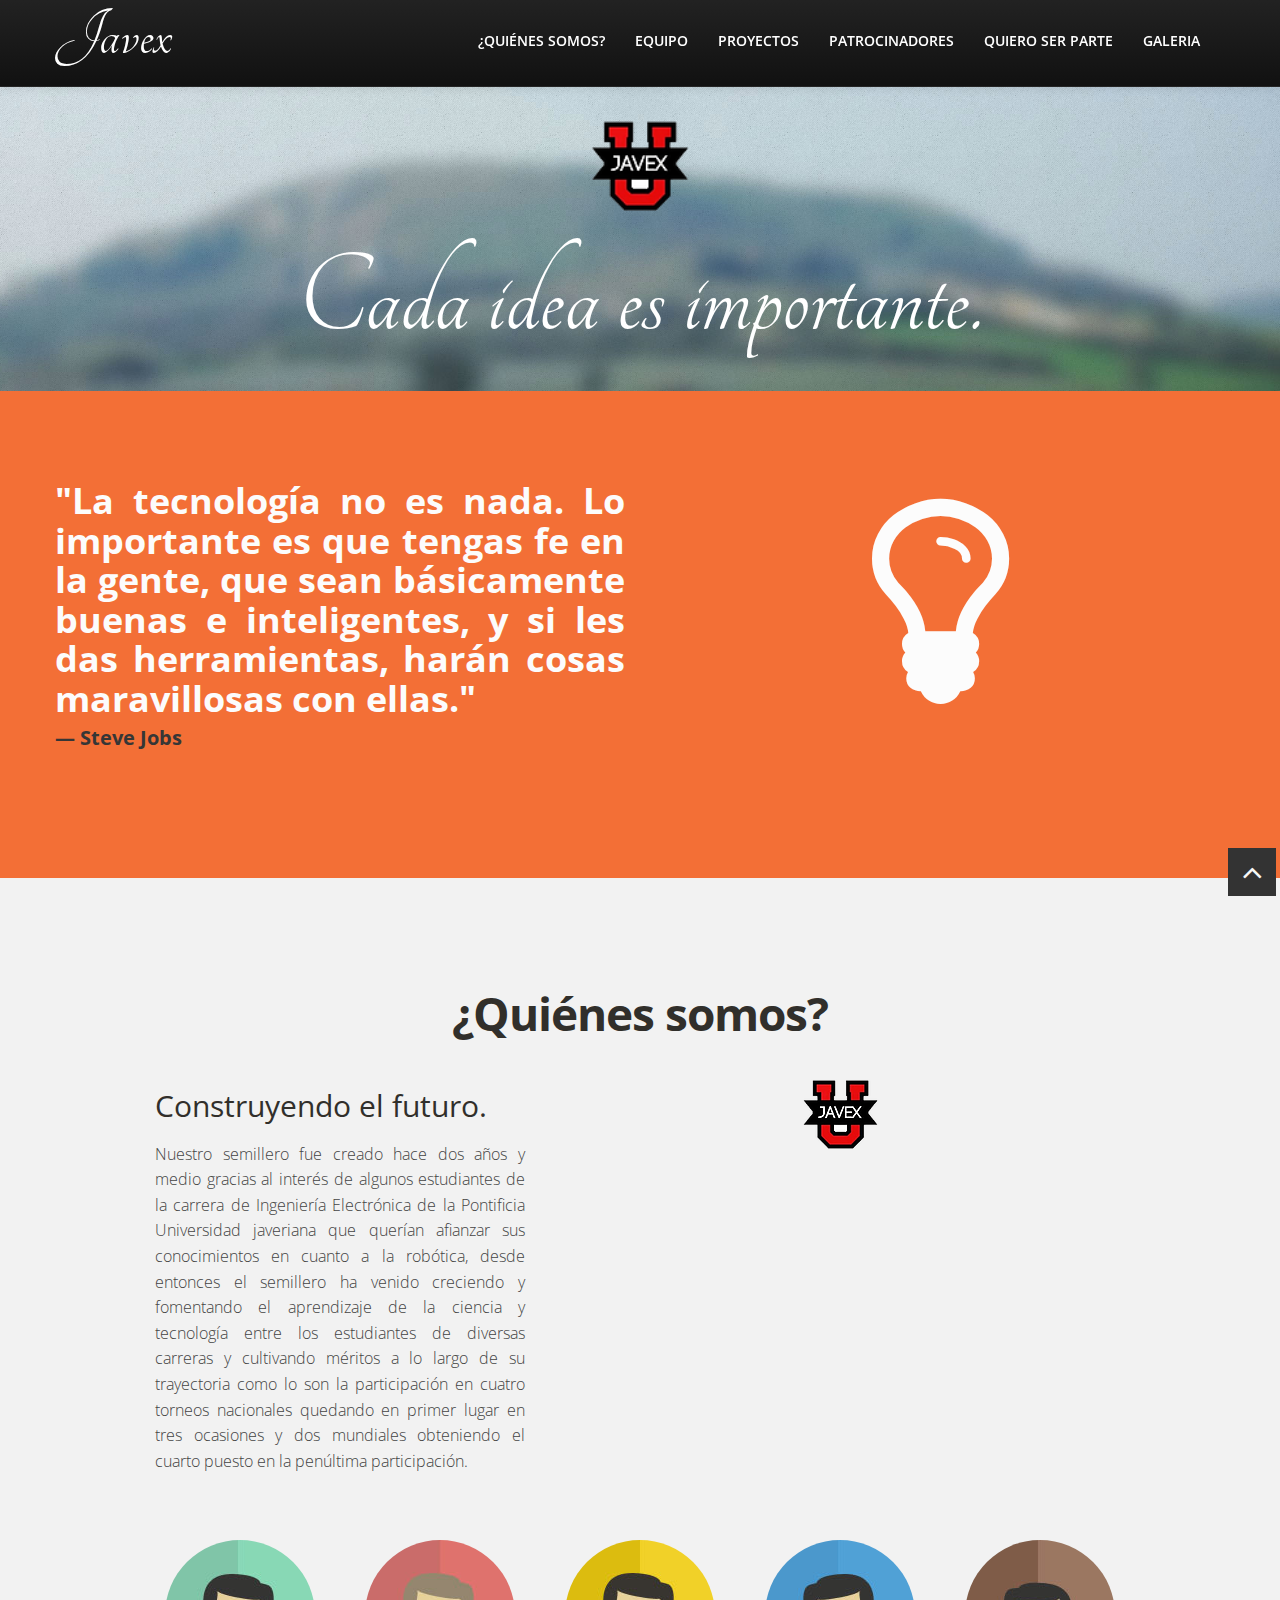
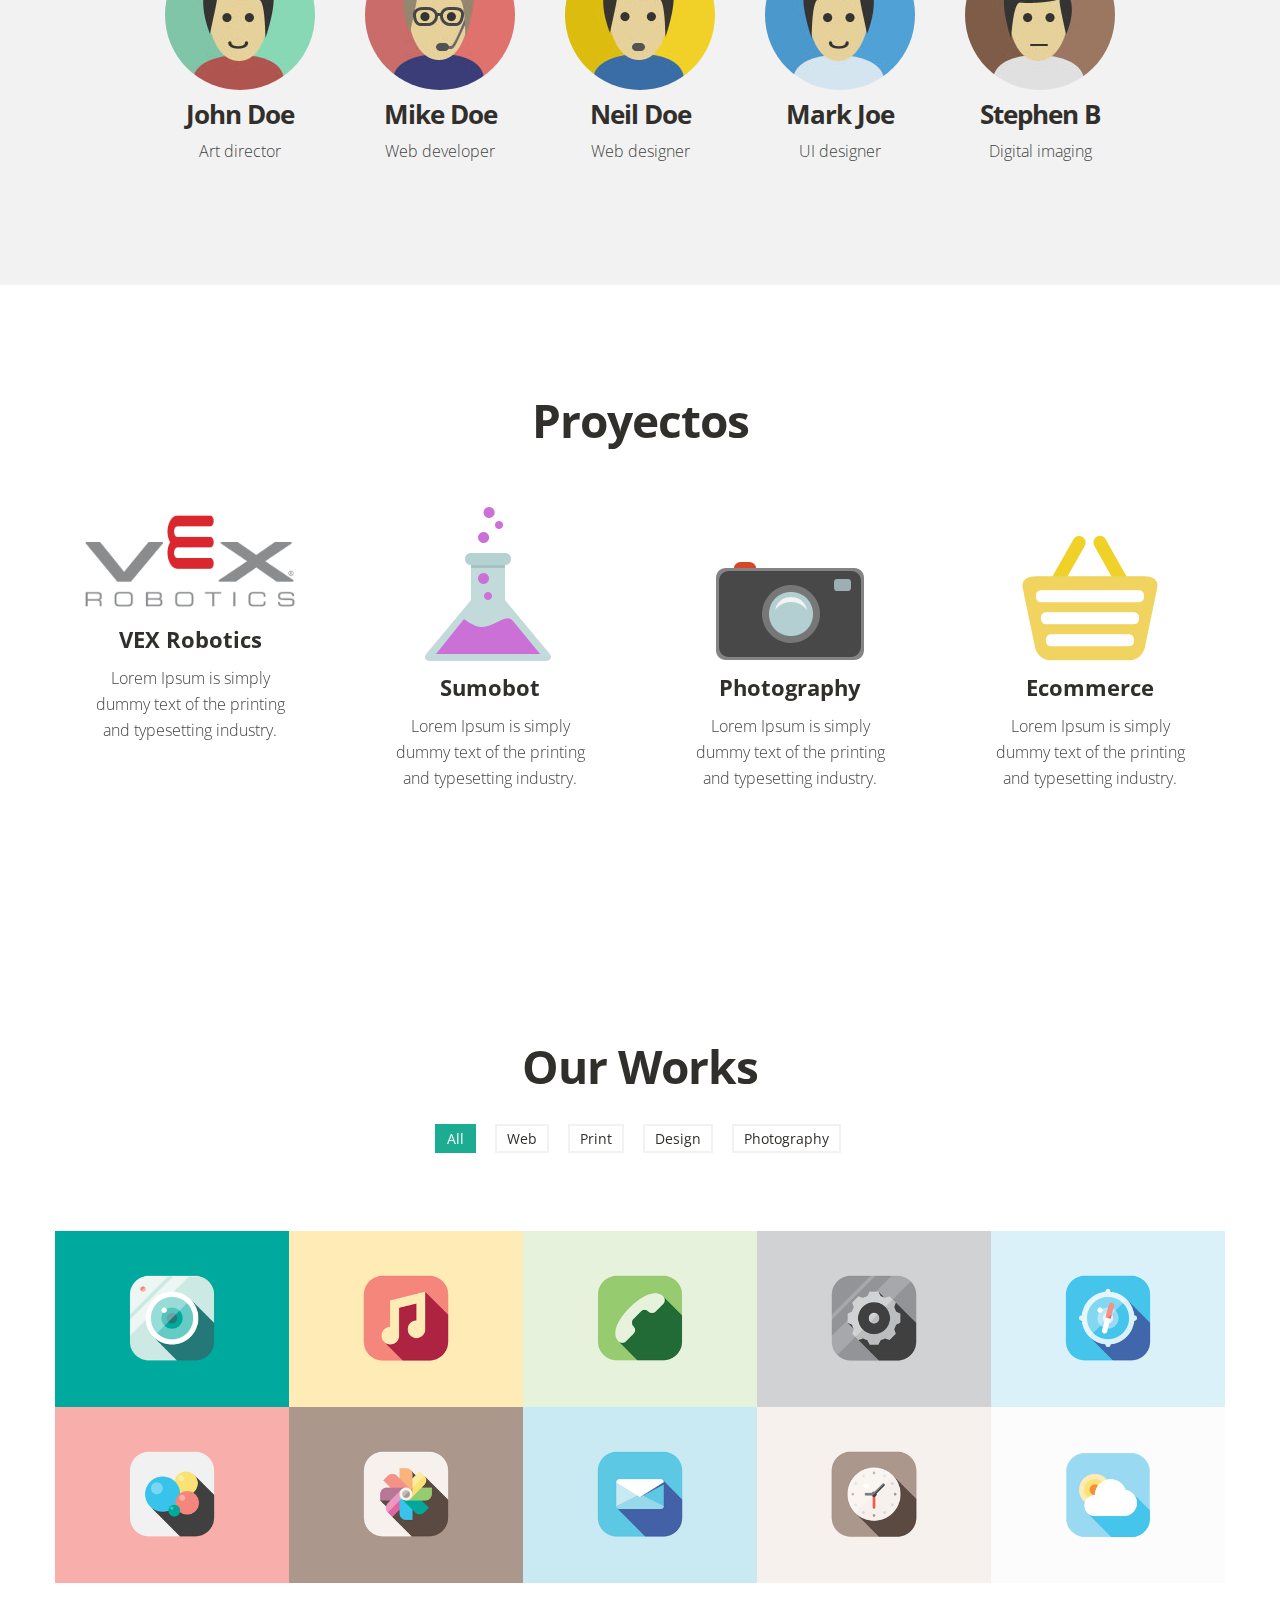
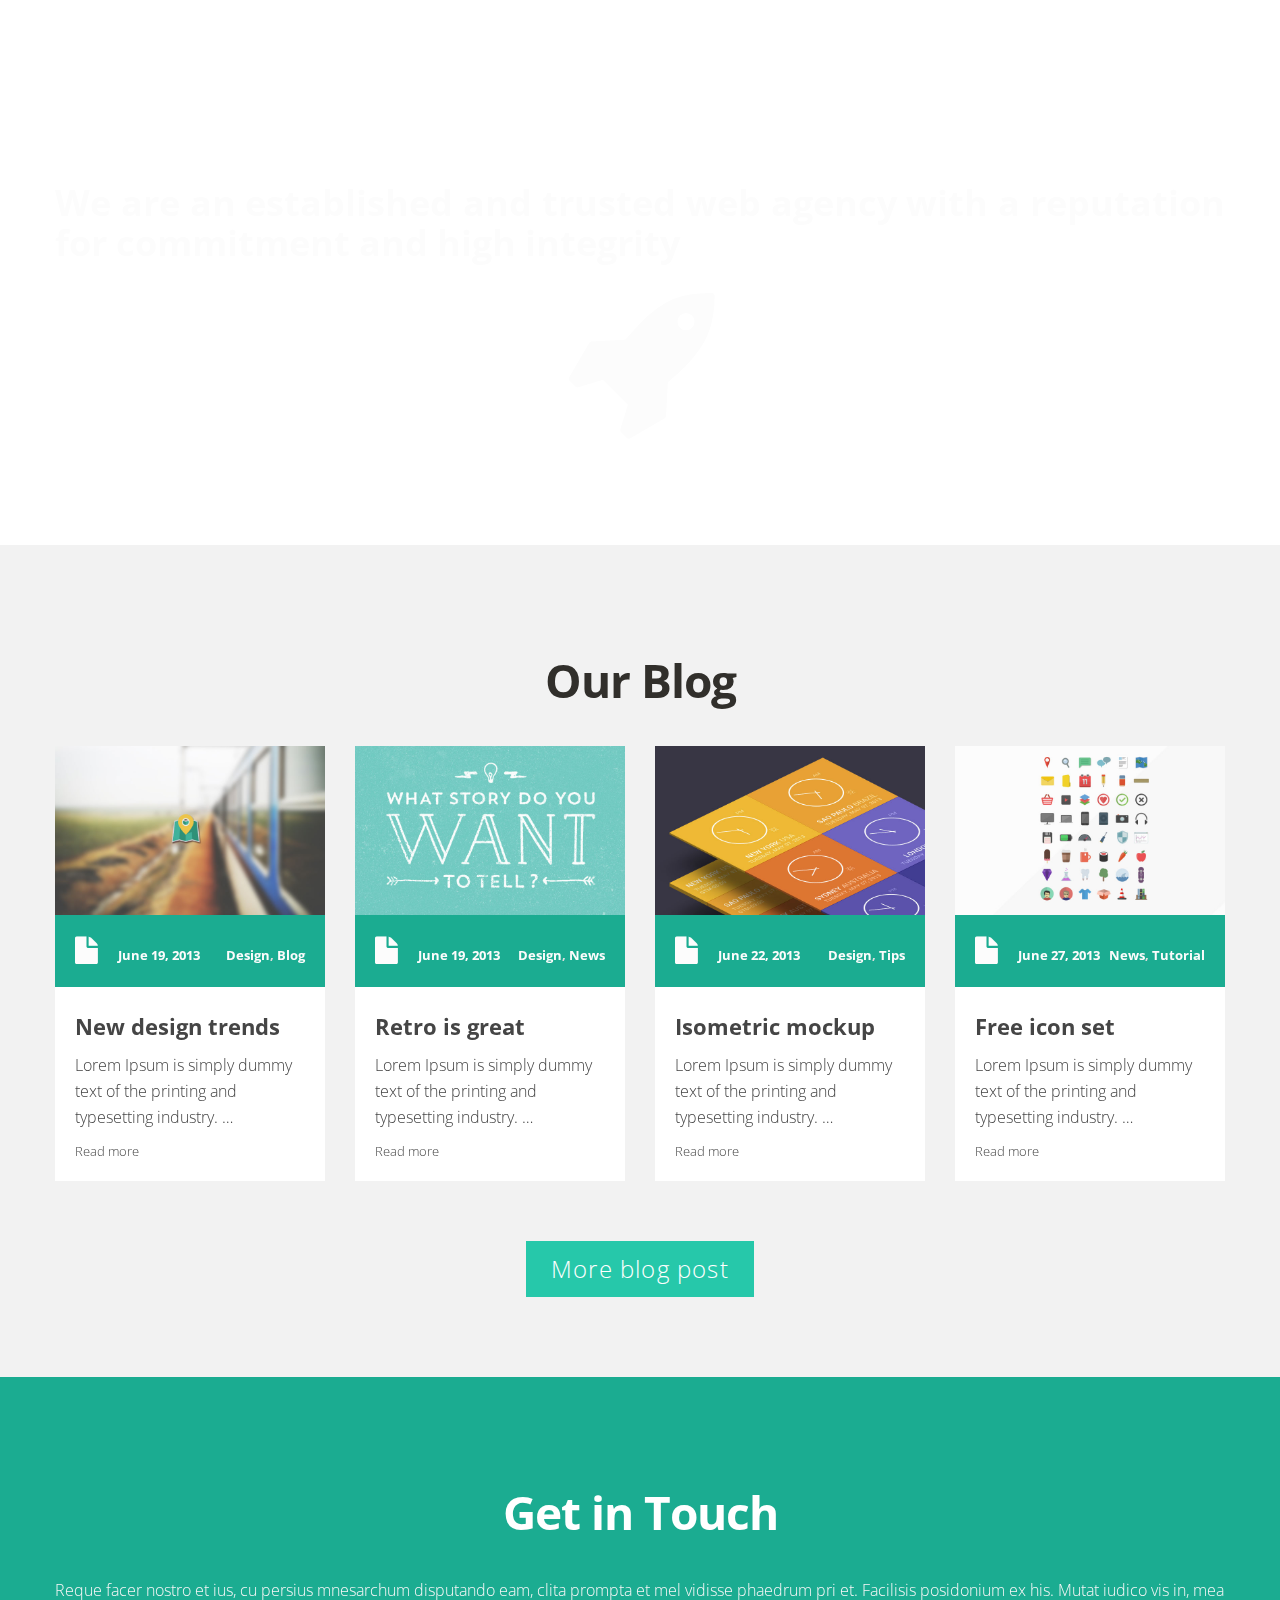
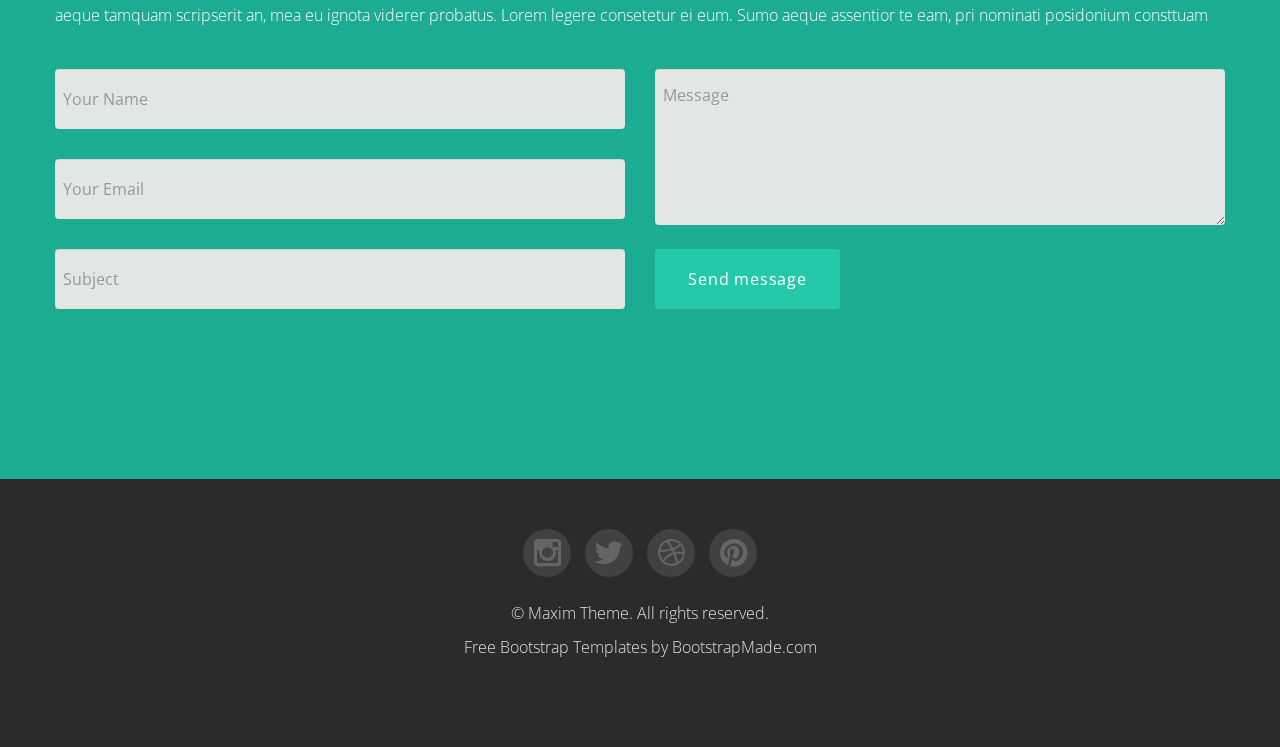
==== commit da89c866: "Nuevas adiciones de tipos de letra -Adicion de tipo de letra Tangerine para el logo de la parte supe" ====
--- a/WebPage/index.html
+++ b/WebPage/index.html
@@ -28,7 +28,7 @@
 						<ul id="menu-main" class="nav">
 							<li><a title="team" href="#about">¿Quiénes somos?</a></li>
 							<li><a title="services" href="#services">Equipo</a></li>
-							<li><a title="works" href="#works">Otros proyectos</a></li>
+							<li><a title="works" href="#works">Proyectos</a></li>
 							<li><a title="blog" href="#blog">Patrocinadores</a></li>
 							<li><a title="contact" href="#contact">Quiero ser parte</a></li>
 							<li><a href="page.html">Galeria</a></li>
@@ -51,7 +51,7 @@
 							<ul class="slides">
 								<li>
 									<p class="home-slide-content">
-										Cada idea es <strong>importante</strong>
+										Cada idea es importante.
 									</p>
 								</li>
 							</ul>
@@ -66,14 +66,14 @@
 	<section class="spacer orange">
 		<div class="container">
 			<div class="row">
-				<div class="span6 alignright flyLeft">
+				<div class="span6 alignright">
 					<blockquote class="large">
 						"La tecnología no es nada. Lo importante es que tengas fe en la gente, que sean básicamente buenas e inteligentes, y si les das herramientas, harán cosas maravillosas con ellas."
 						<cite>Steve Jobs </cite>
 					</blockquote>
 				</div>
-				<div class="span6 aligncenter flyRight">
-					<i class="icon-lightbulb icon-20x"></i>
+				<div class="span6 aligncenter">
+					<i class="icon-lightbulb icon-15x"></i>
 				</div>
 			</div>
 		</div>
@@ -86,16 +86,15 @@
 			<div class="row">
 				<div class="span4 offset1">
 					<div>
-						<h2>We live with <strong>creativity</strong></h2>
-						<p>
-							Li Europan lingues es membres del sam familie. Lor separat existentie es un myth. Por scientie, musica, sport etc, litot Europa usa li sam vocabular. Li lingues differe solmen in li grammatica, li pronunciation e li plu commun vocabules. Omnicos directe
-							al desirabilite de un nov lingua franca: On refusa continuar payar custosi traductores.
+						<h2>Construyendo el futuro.</h2>
+						<p class="text_WhoAreWe">
+							Nuestro semillero fue creado hace dos años y medio gracias al interés de algunos estudiantes de la carrera de Ingeniería Electrónica de la Pontificia Universidad javeriana que querían afianzar sus conocimientos en cuanto a la robótica, desde entonces el semillero ha venido creciendo y fomentando el aprendizaje de la ciencia y tecnología entre los estudiantes de diversas carreras y cultivando méritos a lo largo de su trayectoria como lo son la participación en cuatro torneos nacionales quedando en primer lugar en tres ocasiones y dos mundiales obteniendo el cuarto puesto en la penúltima participación.
 						</p>
 					</div>
 				</div>
 				<div class="span6">
 					<div class="aligncenter">
-						<img src="img/icons/creativity.png" alt="" />
+						<img src="img/LogoJavex.png" alt=""/>
 					</div>
 				</div>
 			</div>
@@ -151,15 +150,15 @@
 	</section>
 	<!-- end section: team -->
 	<!-- section: services -->
-	<section id="services" class="section orange">
-		<div class="container">
-			<h4>Services</h4>
+	<section id="services" class="section white">
+		<div class="container">
+			<h4>Proyectos</h4>
 			<!-- Four columns -->
 			<div class="row">
 				<div class="span3 animated-fast flyIn">
 					<div class="service-box">
-						<img src="img/icons/laptop.png" alt="" />
-						<h2>Web design</h2>
+						<img src="img/VEXRobotics.png" alt="" />
+						<h2>VEX Robotics</h2>
 						<p>
 							Lorem Ipsum is simply dummy text of the printing and typesetting industry.
 						</p>
@@ -168,7 +167,7 @@
 				<div class="span3 animated flyIn">
 					<div class="service-box">
 						<img src="img/icons/lab.png" alt="" />
-						<h2>Web development</h2>
+						<h2>Sumobot</h2>
 						<p>
 							Lorem Ipsum is simply dummy text of the printing and typesetting industry.
 						</p>
--- a/WebPage/css/style.css
+++ b/WebPage/css/style.css
@@ -38,7 +38,8 @@
 @import url('overwrite.css');
 /* animation */
 @import url('animate.css');
-
+/* Javex Font (upperLeft corner) */
+@import url('https://fonts.googleapis.com/css?family=Tangerine');
 
 
 /* =========================================================
@@ -149,6 +150,9 @@
 	line-height: 1.6em;
 	margin: 0 0 10px 0;
 }
+.text_WhoAreWe{
+	text-align: justify;
+}
 
 blockquote {
 	font-size:18px;
@@ -160,6 +164,7 @@
 	font-size:36px;
 	font-weight:700;
 	line-height:1.1em;
+	text-align: justify;
 }
 /* = > Comillas de la citacion
 blockquote.large:before {
@@ -288,7 +293,9 @@
 .navbar .brand {
 	margin-left:0;
 	padding: 0;
-	margin-top: 1.05em;
+	margin-top: 15px;
+	font-family: 'Tangerine', serif;
+  font-size: 40px;
 }
 .navbar .brand a {
 	padding: 0;
@@ -296,7 +303,6 @@
 	font-size: 1.75em;
 	margin-left: 0;
 	font-weight: 400;
-	text-transform:uppercase;
 }
 .navbar .brand a:hover {
 	text-decoration: none;
@@ -386,13 +392,13 @@
 }
 
 #main-flexslider ul.slides li p {
-	font-size: 50px;
-	text-transform: uppercase;
+	font-size: 120px;
 	position: relative;
 	margin-bottom: 0px;
 	text-align: center;
 	line-height: 1;
 	color:#fff;
+	font-family: 'Tangerine', serif;
 }
 #main-flexslider.flexslider {
 		margin:0;
@@ -760,7 +766,7 @@
 }
 
 section#services .service-box h2 {
-	color: #f7f7f7;
+	color: #312f2b;
 	font-weight: 700;
 }
 
@@ -1282,6 +1288,9 @@
 }
 .icon-10x {
   font-size: 10em;
+}
+.icon-15x {
+  font-size: 15em;
 }
 .icon-20x {
   font-size: 20em;
